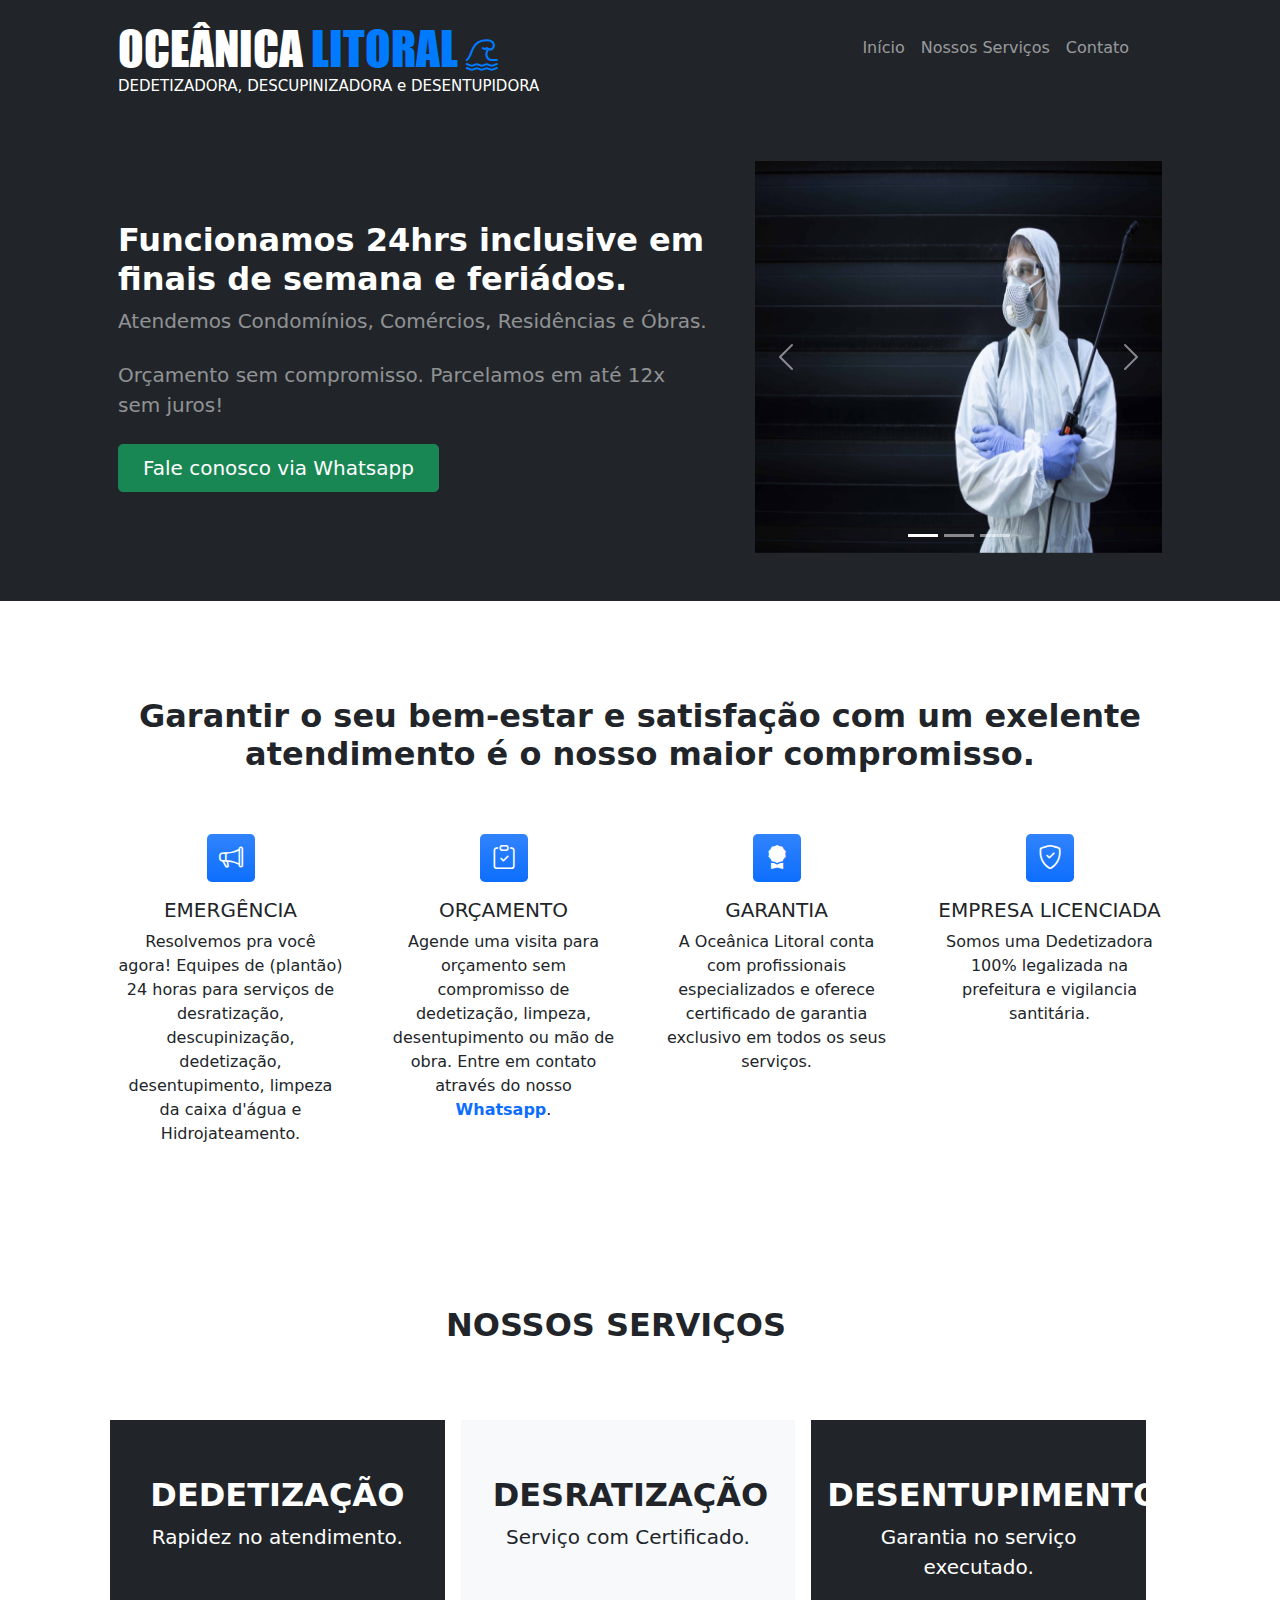
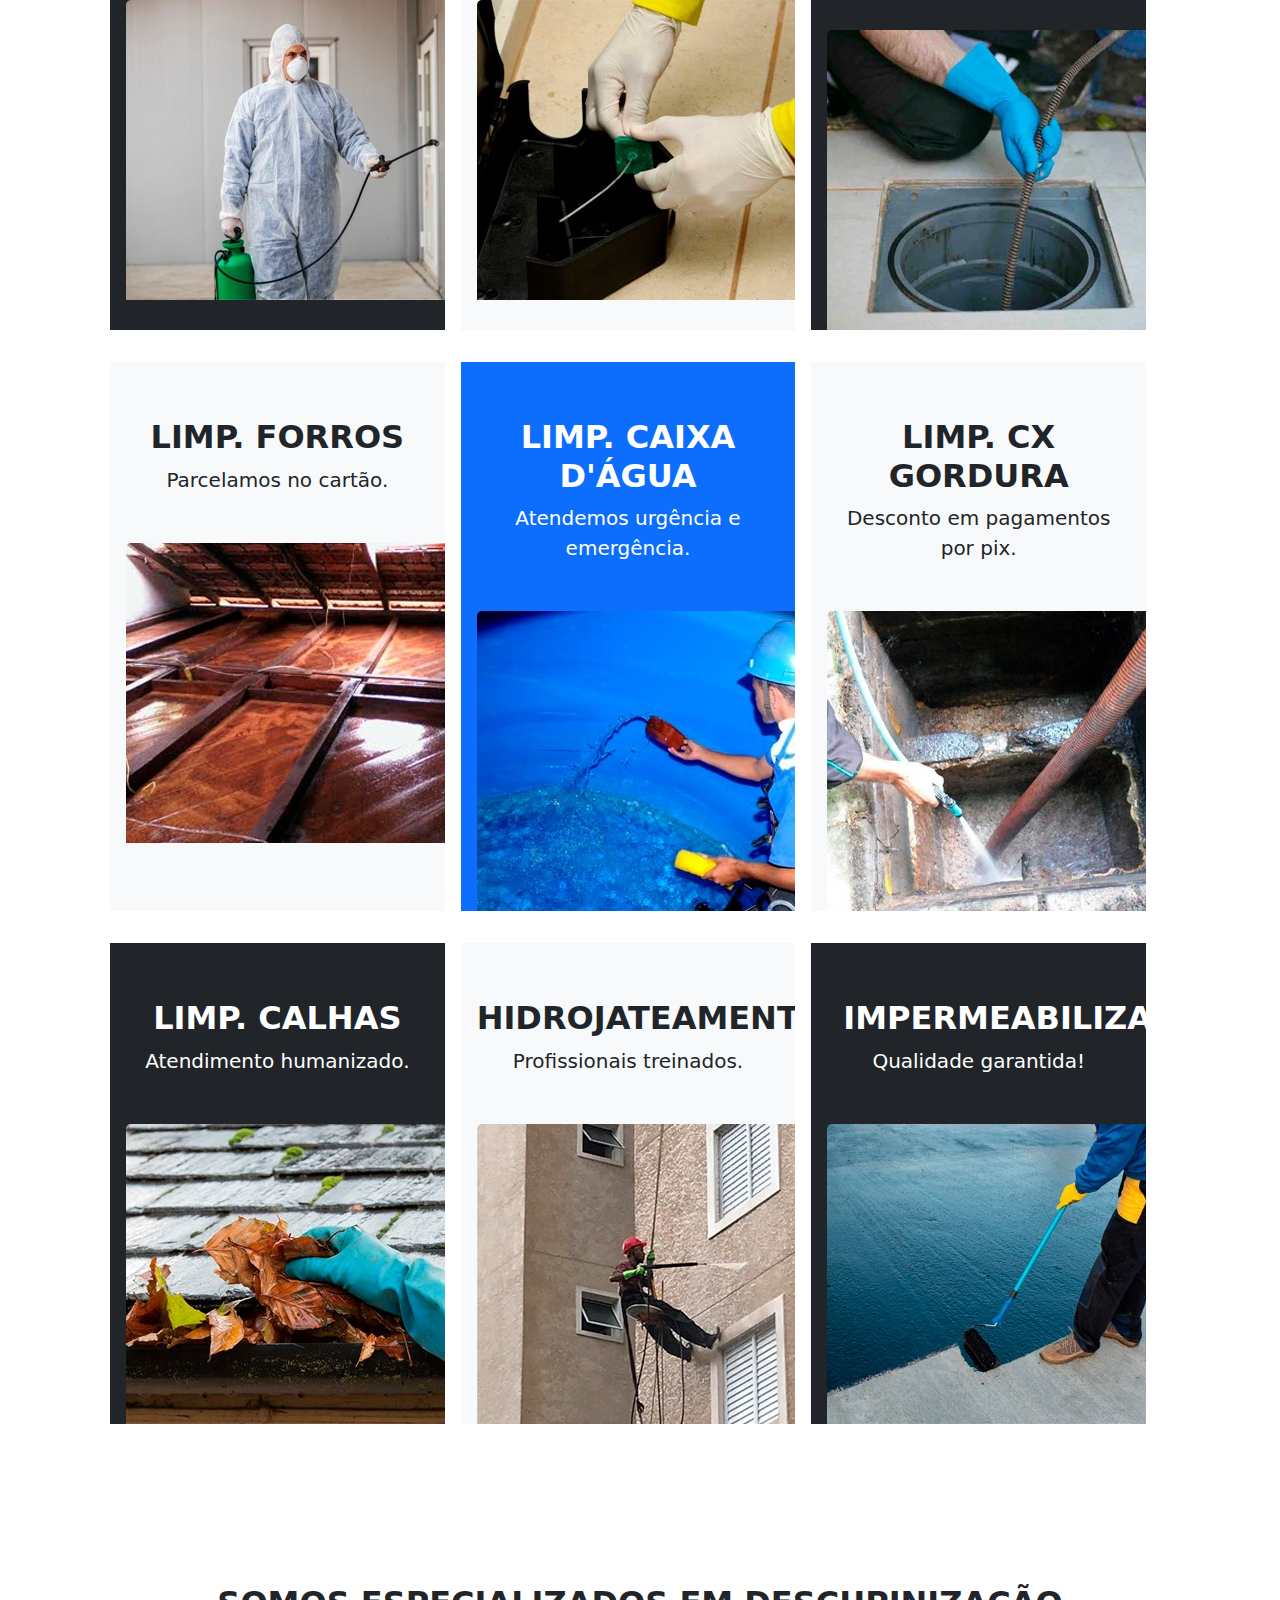
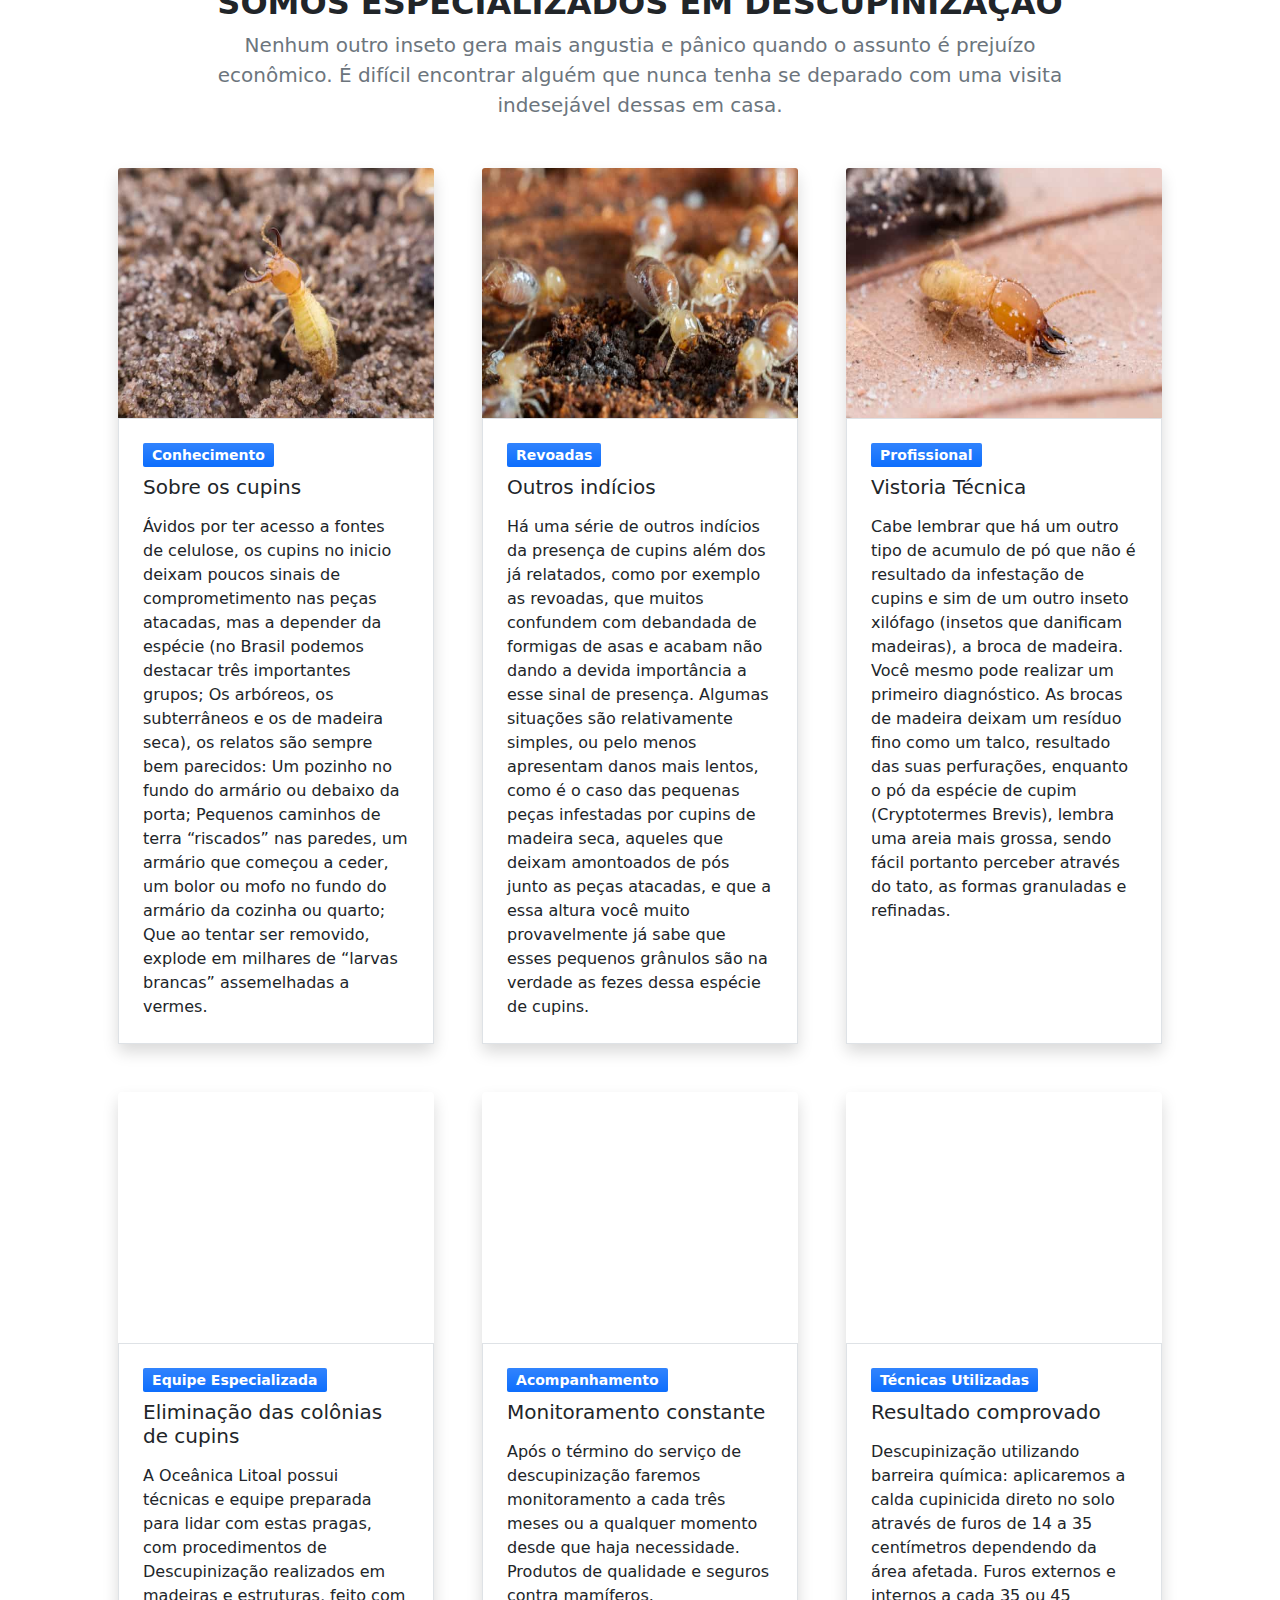
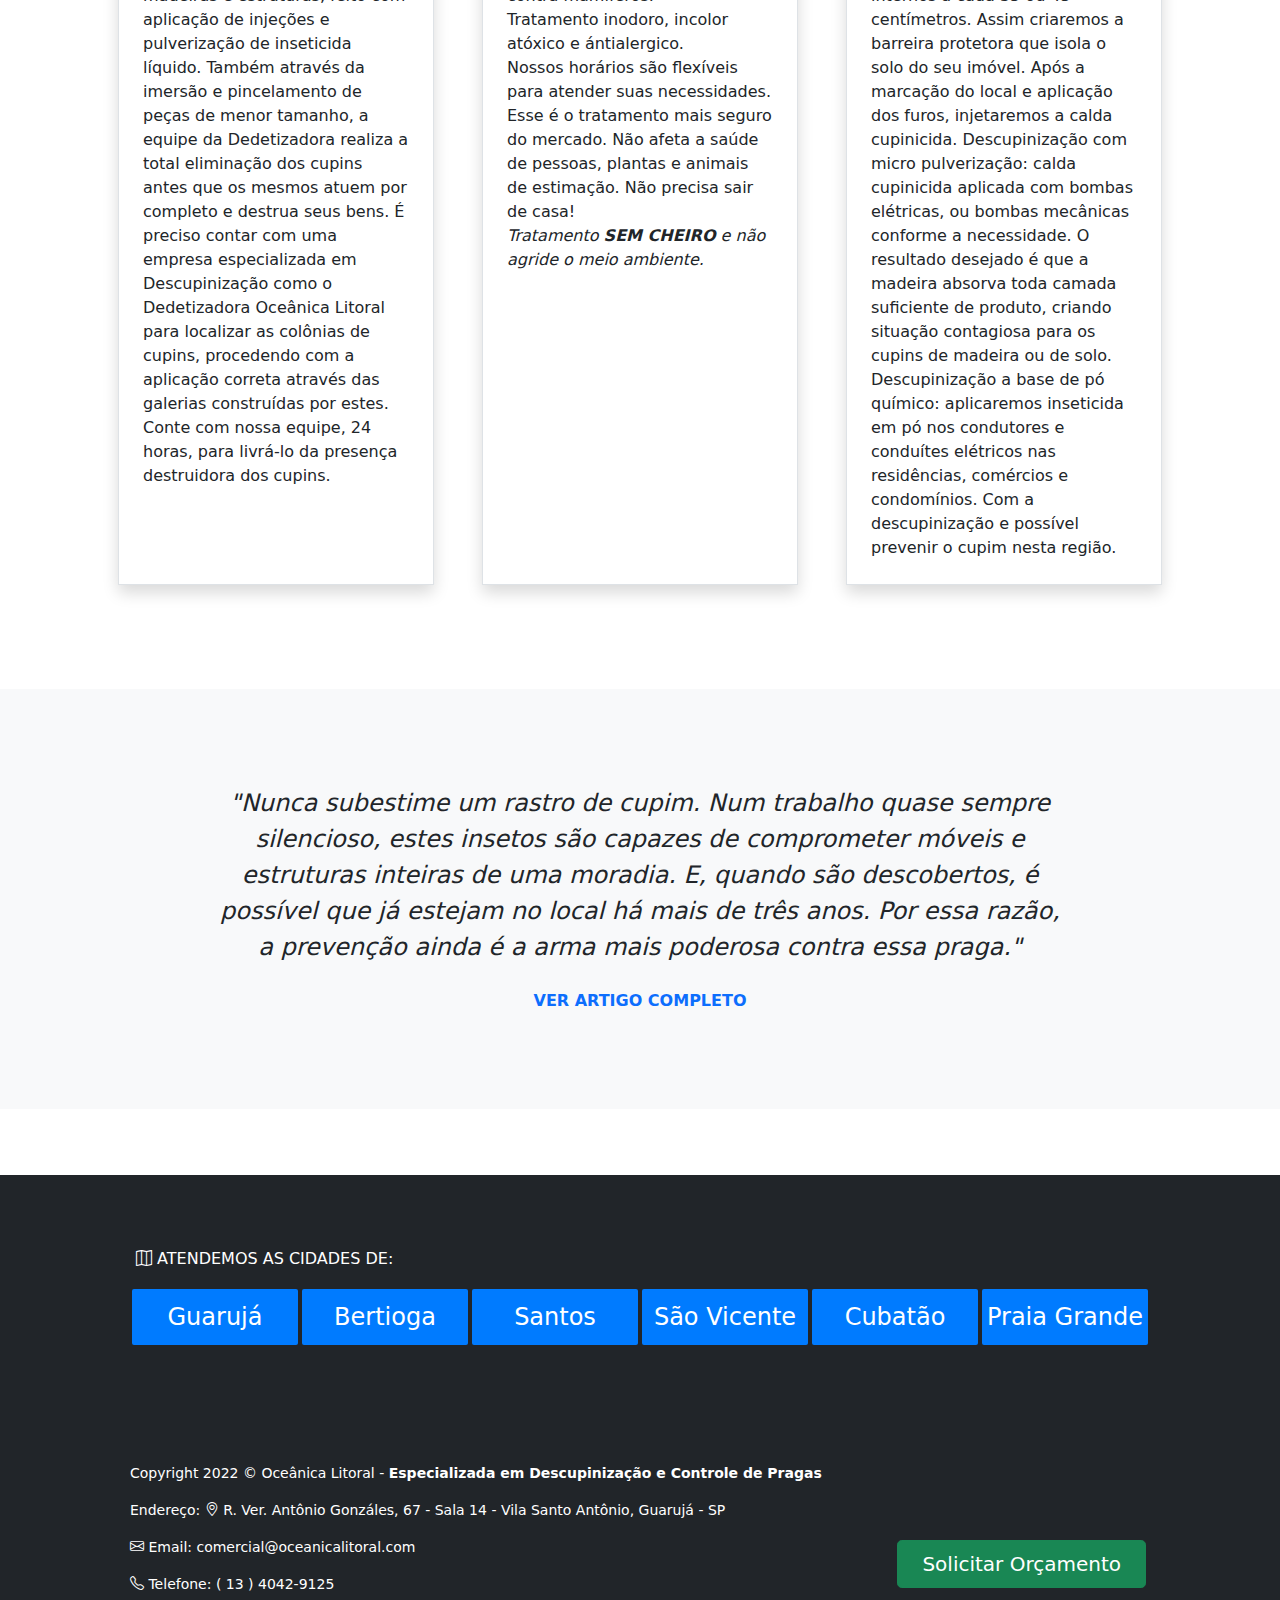
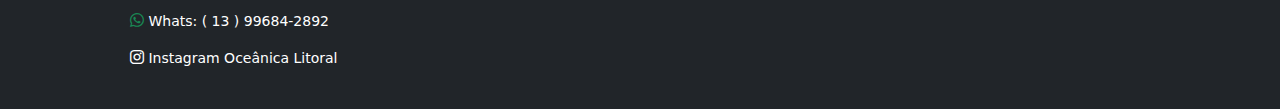
==== index.html @ 101faa63 "add e-mail comercial" ====
<!DOCTYPE html>
<html manifest="oceanicaLitoral.manifest" lang="pt-br">
    <head>
        
        <!-- Google Tag Manager -->
<!-- <script>(function(w,d,s,l,i){w[l]=w[l]||[];w[l].push({'gtm.start':
new Date().getTime(),event:'gtm.js'});var f=d.getElementsByTagName(s)[0],
j=d.createElement(s),dl=l!='dataLayer'?'&l='+l:'';j.async=true;j.src=
'https://www.googletagmanager.com/gtm.js?id='+i+dl;f.parentNode.insertBefore(j,f);
})(window,document,'script','dataLayer','GTM-WN8BR98');</script> -->
<!-- End Google Tag Manager -->
        
        
        <meta charset="UTF-8" />
        <meta http-equiv="X-UA-Compatible" content="IE=edge">
        <meta name="viewport" content="width=device-width, initial-scale=1, shrink-to-fit=no" />
        <meta name="description" content="Realizamos os serviços de dedetização, descupinização e desentupimento em Guarujá, Bertioga, Santos, São Vicente, Praia Grande e Cubatão" />
        <meta name="author" content="Oceânica Litoral" />
        <meta name="robots" content="index, follow" />
        <title>Oceânica Litoral - Dedetizadora, Descupinizadora e Desentupidora</title>

        <!-- Pré carrega a font -->
        <link rel="preload" href="css/fonts/impact.ttf" as="font" type="font/ttf" crossorigin>
        <!-- Favicon-->
        <link rel="icon" type="image/x-icon" href="assets/tsunami.png" class="favIcon" />

        <!-- Bootstrap Quick start -->
        <link rel="stylesheet" href="https://maxcdn.bootstrapcdn.com/bootstrap/4.0.0/css/bootstrap.min.css" integrity="sha384-Gn5384xqQ1aoWXA+058RXPxPg6fy4IWvTNh0E263XmFcJlSAwiGgFAW/dAiS6JXm" crossorigin="anonymous">
        <script src="https://code.jquery.com/jquery-3.2.1.slim.min.js" integrity="sha384-KJ3o2DKtIkvYIK3UENzmM7KCkRr/rE9/Qpg6aAZGJwFDMVNA/GpGFF93hXpG5KkN" crossorigin="anonymous"></script>
        <!-- <script src="https://cdnjs.cloudflare.com/ajax/libs/popper.js/1.12.9/umd/popper.min.js" integrity="sha384-ApNbgh9B+Y1QKtv3Rn7W3mgPxhU9K/ScQsAP7hUibX39j7fakFPskvXusvfa0b4Q" crossorigin="anonymous"></script> -->
        <script src="https://maxcdn.bootstrapcdn.com/bootstrap/4.0.0/js/bootstrap.min.js" integrity="sha384-JZR6Spejh4U02d8jOt6vLEHfe/JQGiRRSQQxSfFWpi1MquVdAyjUar5+76PVCmYl" crossorigin="anonymous"></script>

        <!-- Bootstrap icons-->
        <link href="https://cdn.jsdelivr.net/npm/bootstrap-icons@1.5.0/font/bootstrap-icons.css" rel="stylesheet" />
        <!-- Core theme CSS (includes Bootstrap)-->
        <link href="css/styles.css" rel="stylesheet" />
        <link href="css/oceanica.css" rel="stylesheet" />

        <!-- Scripts JS -->
        <script type="text/javascript" src="js/scripts.js"></script>

        <!-- Global site tag (gtag.js) - Google Analytics -->
        <script async src="https://www.googletagmanager.com/gtag/js?id=G-HMW1KYVM9Y"></script>
        <script>
        window.dataLayer = window.dataLayer || [];
        function gtag(){dataLayer.push(arguments);}
        gtag('js', new Date());

        gtag('config', 'G-HMW1KYVM9Y');
        </script>
        
        
        
        
        

    </head>
    <body class="d-flex flex-column h-100">
        
        <!-- Google Tag Manager (noscript) -->
<!-- <noscript><iframe src="https://www.googletagmanager.com/ns.html?id=GTM-WN8BR98"
height="0" width="0" style="display:none;visibility:hidden"></iframe></noscript> -->
<!-- End Google Tag Manager (noscript) -->

        <main class="flex-shrink-0">
            <!-- Navigation-->
            <nav class="navbar navbar-expand-lg navbar-dark bg-dark">
                <div class="container px-5">
                    <!-- <a class="navbar-brand" href="index.html"><img class="logo" src="assets/img/logoTeste7.png" alt=""></a> -->
                    <a class="navbar-brand logoText" href="https://oceanicalitoral.com/">OCEÂNICA <span class="textoLitoralAzul">LITORAL <i class="bi bi-tsunami iconOceanica"></i></span></a>
                    <!-- <p>DEDETIZADORA | DESENTUPIDORA | LIMPADORA</p> -->
                    <button class="navbar-toggler" type="button" data-bs-toggle="collapse" data-bs-target="#navbarSupportedContent" aria-controls="navbarSupportedContent" aria-expanded="false" aria-label="Toggle navigation"><span class="navbar-toggler-icon"></span></button>
                    <div class="collapse navbar-collapse ulLinks" id="navbarSupportedContent">
                        <ul class="navbar-nav ms-auto mb-2 mb-lg-0">
                            <li class="nav-item"><a class="nav-link" href="https://oceanicalitoral.com/">Início</a></li>
                            <!-- <li class="nav-item"><a class="nav-link" href="about.html">Sobre</a></li> -->
                            <li class="nav-item"><a class="nav-link" href="#nossosServicos" id="linkNossosServicos">Nossos Serviços</a></li>
                            <li class="nav-item"><a class="nav-link" href="#contato" id="linkContato">Contato</a></li>
                            <!-- <li class="nav-item dropdown"> -->
                                <!-- <a class="nav-link dropdown-toggle" id="navbarDropdownPortfolio" href="#" role="button" data-bs-toggle="dropdown" aria-expanded="false">Nossos Serviços</a> -->
                                <!-- <ul class="dropdown-menu dropdown-menu-end" aria-labelledby="navbarDropdownPortfolio">
                                    <li><a class="dropdown-item" href="portfolio-overview.html">Dedetização</a></li>
                                    <li><a class="dropdown-item" href="portfolio-overview.html">Descupinização</a></li>
                                    <li><a class="dropdown-item" href="portfolio-overview.html">Desentupimentos</a></li>
                                    <li><a class="dropdown-item" href="portfolio-overview.html">Limpeza de caixa d'água</a></li>
                                    <li><a class="dropdown-item" href="portfolio-overview.html">Hidrojateamento</a></li> --> -->
                                    <!-- <li><a class="dropdown-item" href="portfolio-item.html">Portfolio Item</a></li> -->
                                <!-- </ul>
                            </li>
                            <li class="nav-item"><a class="nav-link" href="faq.html">Dúvidas Frequentes</a></li>
                            <li class="nav-item"><a class="nav-link" href="contact.html">Contato</a></li> -->
                            <!-- <li class="nav-item"><a class="nav-link" href="pricing.html">Pricing</a></li> -->
                        </ul>
                    </div>
                </div>
            </nav>
            <nav class="navbar navbar-expand-lg navbar-dark bg-dark">
                <div class="container px-5 segundoMenu">
                    <!-- <a class="navbar-brand" href="index.html"><img class="logo" src="assets/img/logoTeste7.png" alt=""></a> -->
                    <a class="navbar-brand logoSubTitle" href="https://oceanicalitoral.com/">DEDETIZADORA, DESCUPINIZADORA e DESENTUPIDORA</span></a>
                    <!-- <p>DEDETIZADORA | DESENTUPIDORA | LIMPADORA</p> -->
                    <button class="navbar-toggler" type="button" data-bs-toggle="collapse" data-bs-target="#navbarSupportedContent" aria-controls="navbarSupportedContent" aria-expanded="false" aria-label="Toggle navigation"><span class="navbar-toggler-icon"></span></button>
                    <!--  -->
                </div>
            </nav>
            <!-- Header-->
            <header class="bg-dark py-5 aproximaTexto">
                <div class="container px-5">
                    <div class="row gx-5 align-items-center justify-content-center">
                        <div class="col-lg-8 col-xl-7 col-xxl-6">
                            <div class="my-5 text-center text-xl-start">
                                <h1 class="display-5 fw-bolder text-white mb-2">Funcionamos <span class="vinteQuatroHoras">24hrs</span> inclusive em finais de semana e feriádos.</h1>
                                <p class="lead fw-normal text-white-50 mb-4">Atendemos Condomínios, Comércios, Residências e Óbras.</p>
                                <p class="lead fw-normal text-white-50 mb-4">Orçamento sem compromisso. Parcelamos em até 12x sem juros!</p>
                                <div class="d-grid gap-3 d-sm-flex justify-content-sm-center justify-content-xl-start">
                                    <a class="btn btn-success btn-lg px-4 me-sm-3" href="https://api.whatsapp.com/send?phone=5513996842892&text=Ol%C3%A1%2C%20Gostaria%20de%20agendar%20uma%20visita!" target="_blank" rel="noreferrer">Fale conosco via Whatsapp</a>
                                    <!-- <a class="btn btn-outline-light btn-lg px-4" href="#!">Learn More</a> -->
                                </div>
                            </div>
                        </div>
                        <div class="col-xl-5 col-xxl-6 d-none d-xl-block text-center">

                            <div id="carouselExampleIndicators" class="carousel slide" data-ride="carousel">
                                <ol class="carousel-indicators">
                                  <li data-target="#carouselExampleIndicators" data-slide-to="0" class="active"></li>
                                  <li data-target="#carouselExampleIndicators" data-slide-to="1"></li>
                                  <li data-target="#carouselExampleIndicators" data-slide-to="2"></li>
                                </ol>
                                <div class="carousel-inner">
                                  <div class="carousel-item active">
                                    <img class="d-block w-100 imagensSlides" src="assets/img/slide1.jpg" alt="Funcionário realizando a dedetização no comércio">
                                  </div>
                                  <div class="carousel-item">
                                    <img class="d-block w-100 imagensSlides" src="assets/img/Slide2.jpg" loading="lazy" alt="Dedetizador fazendo o serviço de controle de pragas">
                                  </div>
                                  <div class="carousel-item">
                                    <img class="d-block w-100 imagensSlides" src="assets/img/Slide3.jpg" loading="lazy" alt="Aplicando o descupinizador">
                                  </div>
                                </div>
                                <a class="carousel-control-prev" href="#carouselExampleIndicators" role="button" data-slide="prev">
                                  <span class="carousel-control-prev-icon" aria-hidden="true"></span>
                                  <span class="sr-only">Previous</span>
                                </a>
                                <a class="carousel-control-next" href="#carouselExampleIndicators" role="button" data-slide="next">
                                  <span class="carousel-control-next-icon" aria-hidden="true"></span>
                                  <span class="sr-only">Next</span>
                                </a>
                              </div>

                        </div>
                    </div>
                </div>
            </header>
            <!-- Features section-->
            <section class="py-5" id="features">
                <div class="container px-5 my-5">
                    <div class="row gx-5">
                        <div class="col-lg-12 mb-5 mb-lg-0"><h2 class="fw-bolder mb-0 nossaExpertise">Garantir o seu bem-estar e satisfação com um exelente atendimento é o nosso maior compromisso.</h2></div>
                        <div class="col-lg-12">
                            <div class="row gx-5 row-cols-1 row-cols-md-2">
                                <div class="col-lg-3 mb-3 h-100 alinhaItensTopo">
                                    <div class="feature bg-primary bg-gradient text-white rounded-3 mb-3"><i class="bi bi-megaphone"></i></div>
                                    <h2 class="h5">EMERGÊNCIA</h2>
                                    <p class="mb-0 alinhaTextoItensTopo">Resolvemos pra você agora! Equipes de (plantão) 24 horas para serviços de desratização, descupinização, dedetização, desentupimento, limpeza da caixa d'água e Hidrojateamento.</p>
                                </div>
                                <div class="col-lg-3 mb-3 h-100 alinhaItensTopo">
                                    <div class="feature bg-primary bg-gradient text-white rounded-3 mb-3"><i class="bi bi-clipboard-check"></i></div>
                                    <h2 class="h5">ORÇAMENTO</h2>
                                    <p class="mb-0 alinhaTextoItensTopo">Agende uma visita para orçamento sem compromisso de dedetização, limpeza, desentupimento ou mão de obra. Entre em contato através do nosso <a href="https://api.whatsapp.com/send?phone=5513996842892&text=Ol%C3%A1%2C%20Gostaria%20de%20agendar%20uma%20visita!" target="_blank" rel="noreferrer" class="linkVerMais">Whatsapp</a>. </p>
                                </div>
                                <div class="col-lg-3 mb-3 mb-md-0 h-100 alinhaItensTopo">
                                    <div class="feature bg-primary bg-gradient text-white rounded-3 mb-3"><i class="bi bi-award-fill"></i></div>
                                    <h2 class="h5">GARANTIA</h2>
                                    <p class="mb-0 alinhaTextoItensTopo">A Oceânica Litoral conta com profissionais especializados e oferece certificado de garantia exclusivo em todos os seus serviços.</p>
                                </div>
                                <div class="col-lg-3 mb-3 h-100 alinhaItensTopo">
                                    <div class="feature bg-primary bg-gradient text-white rounded-3 mb-3"><i class="bi bi-shield-check"></i></div>
                                    <h2 class="h5">EMPRESA LICENCIADA</h2>
                                    <p class="mb-0 alinhaTextoItensTopo">Somos uma Dedetizadora 100% legalizada na prefeitura e vigilancia santitária.</p>
                                </div>
                            </div>
                        </div>
                    </div>
                </div>
            </section>




            <section class="py-5 tituloNossosServicos">
                <div class="container px-5 my-5">
                    <div class="row gx-5">
                        <div class="row gx-5">
                            <div class="col-lg-12 mb-5 mb-lg-0" id="nossosServicos"><h2 class="fw-bolder mb-0 nossaExpertise">NOSSOS SERVIÇOS</h2></div>
                        </div>
                    <div class="d-md-flex flex-md-equal w-100 my-md-3 pl-md-3">
                        <div class="bg-dark mr-md-3 pt-3 px-3 pt-md-4 text-center text-white overflow-hidden swing">
                        <div class="my-3 py-3">
                            <h2 class="display-5">DEDETIZAÇÃO</h2>
                            <p class="lead">Rapidez no atendimento.</p>
                        </div>
                        <div class="bg-light box-shadow mx-auto tamanhoImagemNossosServicos">
                            <img class="imagensServicos" src="assets/img/servicos/Nossos servicos/dedetizacao.jpeg" alt="Dedetização em residência">
                        </div>
                        </div>
                        <div class="bg-light mr-md-3 pt-3 px-3 pt-md-4 text-center overflow-hidden swing">
                        <div class="my-3 p-3">
                            <h2 class="display-5">DESRATIZAÇÃO</h2>
                            <p class="lead">Serviço com Certificado.</p>
                        </div>
                        <div class="bg-dark box-shadow mx-auto tamanhoImagemNossosServicos">
                            <img class="imagensServicos" src="assets/img/servicos/Nossos servicos/desratização.jpeg" alt="Desratização no restaurante">
                        </div>
                        </div>
                        <div class="bg-dark mr-md-3 pt-3 px-3 pt-md-4 text-center text-white overflow-hidden swing">
                            <div class="my-3 py-3">
                                <h2 class="display-5">DESENTUPIMENTO</h2>
                                <p class="lead">Garantia no serviço executado.</p>
                            </div>
                            <div class="bg-light box-shadow mx-auto tamanhoImagemNossosServicos">
                                <img class="imagensServicos" src="assets/img/servicos/Nossos servicos/desentupimento.jpeg" alt="Desentupimento no condomínio">
                            </div>
                            </div>
                    </div>
                
                    <div class="d-md-flex flex-md-equal w-100 my-md-3 pl-md-3">
                        <div class="bg-light mr-md-3 pt-3 px-3 pt-md-4 text-center overflow-hidden swing">
                        <div class="my-3 p-3">
                            <h2 class="display-5">LIMP. FORROS</h2>
                            <p class="lead">Parcelamos no cartão.</p>
                        </div>
                        <div class="bg-dark box-shadow mx-auto tamanhoImagemNossosServicos">
                            <img class="imagensServicos" src="assets/img/servicos/Nossos servicos/limpeza forro.jpeg" alt="Limpeza de forro da casa de praia">
                        </div>
                        </div>
                        <div class="bg-primary mr-md-3 pt-3 px-3 pt-md-4 text-center text-white overflow-hidden swing">
                        <div class="my-3 py-3">
                            <h2 class="display-5">LIMP. CAIXA D'ÁGUA</h2>
                            <p class="lead">Atendemos urgência e emergência.</p>
                        </div>
                        <div class="bg-light box-shadow mx-auto tamanhoImagemNossosServicos">
                            <img class="imagensServicos" src="assets/img/servicos/Nossos servicos/Limpeza caixa dagua.jpeg" alt="Limpeza de caixas d'água e reservatórios">
                        </div>
                        </div>
                        <div class="bg-light mr-md-3 pt-3 px-3 pt-md-4 text-center overflow-hidden swing">
                            <div class="my-3 p-3">
                                <h2 class="display-5">LIMP. CX GORDURA</h2>
                                <p class="lead">Desconto em pagamentos por pix.</p>
                            </div>
                            <div class="bg-dark box-shadow mx-auto tamanhoImagemNossosServicos">
                                <img class="imagensServicos" src="assets/img/servicos/Nossos servicos/limpeza caixa de gordura.jpeg" alt="Limpeza de caixa de gordura em comércios de alimentação">
                            </div>
                            </div>
                    </div>
                
                    <div class="d-md-flex flex-md-equal w-100 my-md-3 pl-md-3">
                        <div class="bg-dark mr-md-3 pt-3 px-3 pt-md-4 text-center overflow-hidden swing">
                        <div class="my-3 p-3">
                            <h2 class="display-5 textoBranco">LIMP. CALHAS</h2>
                            <p class="lead textoBranco">Atendimento humanizado.</p>
                        </div>
                        <div class="bg-light box-shadow mx-auto tamanhoImagemNossosServicos">
                            <img class="imagensServicos" src="assets/img/servicos/Nossos servicos/limpeza calha.jpeg" alt="Desobstrução e limpeza de calhas">
                        </div>
                        </div>
                        <div class="bg-light mr-md-3 pt-3 px-3 pt-md-4 text-center overflow-hidden swing">
                        <div class="my-3 py-3">
                            <h2 class="display-5">HIDROJATEAMENTO</h2>
                            <p class="lead">Profissionais treinados.</p>
                        </div>
                        <div class="bg-light box-shadow mx-auto tamanhoImagemNossosServicos">
                            <img class="imagensServicos" src="assets/img/servicos/Nossos servicos/hidrojateamento.jpeg" alt="Hidrojateamento de prédios e condomínios no litoral">
                        </div>
                        </div>
                        <div class="bg-dark mr-md-3 pt-3 px-3 pt-md-4 text-center overflow-hidden swing">
                            <div class="my-3 p-3">
                                <h2 class="display-5 textoBranco">IMPERMEABILIZAÇÃO</h2>
                                <p class="lead textoBranco">Qualidade garantida!</p>
                            </div>
                            <div class="bg-light box-shadow mx-auto tamanhoImagemNossosServicos">
                                <img class="imagensServicos" src="assets/img/servicos/Nossos servicos/impermeabilização.jpeg" alt="Impermeabilização de lajes e coberturas em casas, residências e condomínios">
                            </div>
                            </div>
                    </div>
            
                    </div>

                </div>
            </section>



            
            <!-- Blog preview section-->
            <section class="py-5 ajusteTituloDescupinizacao">
                <div class="container px-5 my-5">
                    <div class="row gx-5 justify-content-center">
                        <div class="col-lg-10 col-xl-10">
                            <div class="text-center">
                                <h2 class="fw-bolder">SOMOS ESPECIALIZADOS EM <strong> DESCUPINIZAÇÃO </strong></h2>
                                <p class="lead fw-normal text-muted mb-5"> Nenhum outro inseto gera mais angustia e pânico quando o assunto é prejuízo econômico. É difícil encontrar alguém que nunca tenha se deparado com uma visita indesejável dessas em casa.</p>
                            </div>
                        </div>
                    </div>
                    <div class="row gx-5">
                        <div class="col-lg-4 mb-5">
                            <div class="card h-100 shadow border-0">
                                <img class="card-img-top imagensCupins" src="assets/img/servicos/cupim-descupinizacao.jpg" loading="lazy" alt="Identificando o tipo de cupim" />
                                <div class="card-body p-4 border">
                                    <div class="badge bg-primary bg-gradient rounded-pill mb-2">Conhecimento</div>
                                    <a class="text-decoration-none link-dark stretched-link" href="#!"><h5 class="card-title mb-3">Sobre os cupins</h5></a>
                                    <p class="card-text mb-0">Ávidos por ter acesso a fontes de celulose, os cupins no inicio deixam poucos sinais de comprometimento nas peças atacadas, mas a depender da espécie (no Brasil podemos destacar três importantes grupos;

                                        Os arbóreos, os subterrâneos e os de madeira seca),  os relatos são sempre bem parecidos:
                                        Um pozinho no fundo do armário ou debaixo da porta;
                                        Pequenos caminhos de terra “riscados” nas paredes, um armário que começou a ceder, um bolor ou mofo no fundo do armário da cozinha ou quarto;
                                        Que ao tentar ser removido, explode em milhares de “larvas brancas” assemelhadas a vermes.</p>
                                </div>
                                <!-- <div class="card-footer p-4 pt-0 bg-transparent border-top-0">
                                    <div class="d-flex align-items-end justify-content-between">
                                        <div class="d-flex align-items-center">
                                            <img class="rounded-circle me-3" src="https://dummyimage.com/40x40/ced4da/6c757d" alt="..." />
                                            <div class="small">
                                                <div class="fw-bold">Kelly Rowan</div>
                                                <div class="text-muted">March 12, 2021 &middot; 6 min read</div>
                                            </div>
                                        </div>
                                    </div>
                                </div> -->
                            </div>
                        </div>
                        <div class="col-lg-4 mb-5">
                            <div class="card h-100 shadow border-0">
                                <img class="card-img-top imagensCupins" src="assets/img/servicos/preco-da-dedetizacao-de-cupins.jpg" loading="lazy" alt="Solução para revoadas de cupins" />
                                <div class="card-body p-4 border">
                                    <div class="badge bg-primary bg-gradient rounded-pill mb-2">Revoadas</div>
                                    <a class="text-decoration-none link-dark stretched-link" href="#!"><h5 class="card-title mb-3">Outros indícios</h5></a>
                                    <p class="card-text mb-0">Há uma série de outros indícios da presença de cupins além dos já relatados, como por exemplo as revoadas, que muitos confundem com debandada de formigas de asas e acabam não dando a devida importância a esse sinal de presença.
                                        Algumas situações são relativamente simples, ou pelo menos apresentam danos mais lentos, como é o caso das pequenas peças infestadas por cupins de madeira seca, aqueles que deixam amontoados de pós junto as peças atacadas, e que a essa altura você muito provavelmente já sabe que esses pequenos grânulos são na verdade as fezes dessa espécie de cupins.</p>
                                </div>
                                <!-- <div class="card-footer p-4 pt-0 bg-transparent border-top-0">
                                    <div class="d-flex align-items-end justify-content-between">
                                        <div class="d-flex align-items-center">
                                            <img class="rounded-circle me-3" src="https://dummyimage.com/40x40/ced4da/6c757d" alt="..." />
                                            <div class="small">
                                                <div class="fw-bold">Josiah Barclay</div>
                                                <div class="text-muted">March 23, 2021 &middot; 4 min read</div>
                                            </div>
                                        </div>
                                    </div>
                                </div> -->
                            </div>
                        </div>
                        <div class="col-lg-4 mb-5">
                            <div class="card h-100 shadow border-0">
                                <img class="card-img-top imagensCupins" src="assets/img/servicos/preco-de-dedetizacao-de-cupins-9942.jpg" loading="lazy" alt="Vistoria técnica para cupins de solo" />
                                <div class="card-body p-4 border">
                                    <div class="badge bg-primary bg-gradient rounded-pill mb-2">Profissional</div>
                                    <a class="text-decoration-none link-dark stretched-link" href="#!"><h5 class="card-title mb-3">Vistoria Técnica</h5></a>
                                    <p class="card-text mb-0">Cabe lembrar que há um outro tipo de acumulo de pó que não é resultado da infestação de cupins e sim de um outro inseto xilófago (insetos que danificam madeiras), a broca de madeira. Você mesmo pode realizar um primeiro diagnóstico.

                                        As brocas de madeira deixam um resíduo fino como um talco, resultado das suas perfurações, enquanto o pó da espécie de cupim (Cryptotermes Brevis), lembra uma areia mais grossa, sendo fácil portanto perceber através do tato, as formas granuladas e refinadas.</p>
                                </div>
                                <!-- <div class="card-footer p-4 pt-0 bg-transparent border-top-0">
                                    <div class="d-flex align-items-end justify-content-between">
                                        <div class="d-flex align-items-center">
                                            <img class="rounded-circle me-3" src="https://dummyimage.com/40x40/ced4da/6c757d" alt="..." />
                                            <div class="small">
                                                <div class="fw-bold">Evelyn Martinez</div>
                                                <div class="text-muted">April 2, 2021 &middot; 10 min read</div>
                                            </div>
                                        </div>
                                    </div>
                                </div> -->
                            </div>
                        </div>
                    </div>

                    <div class="row gx-5">
                        <div class="col-lg-4 mb-5">
                            <div class="card h-100 shadow border-0">
                                <img class="card-img-top imagensCupins" src="assets/img/servicos/dedetizacao-de-cupins-matar-9942.jpg" loading="lazy" alt="Eliminando colônias de cupins" />
                                <div class="card-body p-4 border">
                                    <div class="badge bg-primary bg-gradient rounded-pill mb-2">Equipe Especializada</div>
                                    <a class="text-decoration-none link-dark stretched-link" href="#!"><h5 class="card-title mb-3">Eliminação das colônias de cupins</h5></a>
                                    <p class="card-text mb-0">A Oceânica Litoal possui técnicas e equipe preparada para lidar com estas pragas, com procedimentos de Descupinização realizados em madeiras e estruturas, feito com aplicação de injeções e pulverização de inseticida líquido. Também através da imersão e pincelamento de peças de menor tamanho, a equipe da Dedetizadora realiza a total eliminação dos cupins antes que os mesmos atuem por completo e destrua seus bens.

                                        É preciso contar com uma empresa especializada em Descupinização como o Dedetizadora Oceânica Litoral para localizar as colônias de cupins, procedendo com a aplicação correta através das galerias construídas por estes. Conte com nossa equipe, 24 horas, para livrá-lo da presença destruidora dos cupins.</p>
                                </div>
                                <!-- <div class="card-footer p-4 pt-0 bg-transparent border-top-0">
                                    <div class="d-flex align-items-end justify-content-between">
                                        <div class="d-flex align-items-center">
                                            <img class="rounded-circle me-3" src="https://dummyimage.com/40x40/ced4da/6c757d" alt="..." />
                                            <div class="small">
                                                <div class="fw-bold">Kelly Rowan</div>
                                                <div class="text-muted">March 12, 2021 &middot; 6 min read</div>
                                            </div>
                                        </div>
                                    </div>
                                </div> -->
                            </div>
                        </div>
                        <div class="col-lg-4 mb-5">
                            <div class="card h-100 shadow border-0">
                                <img class="card-img-top imagensCupins" src="assets/img/servicos/dedetizacao-de-cupim-tipos-9942.jpg" loading="lazy" alt="Monitoramento de infestação e cupins do tipo broca" />
                                <div class="card-body p-4 border">
                                    <div class="badge bg-primary bg-gradient rounded-pill mb-2">Acompanhamento</div>
                                    <a class="text-decoration-none link-dark stretched-link" href="#!"><h5 class="card-title mb-3">Monitoramento constante</h5></a>
                                    <p class="card-text mb-0">

                                        Após o término do serviço de descupinização faremos monitoramento a cada três meses ou a qualquer momento desde que haja necessidade.</p>
                                        <p class="card-text mb-0">

                                            Produtos de qualidade e seguros contra mamíferos.</p>
                                            <p class="card-text mb-0">

                                               Tratamento inodoro, incolor atóxico e ántialergico.</p>
                                               <p class="card-text mb-0">

                                                Nossos horários são flexíveis para atender suas necessidades.</p>
                                                <p class="card-text mb-0">

                                                    Esse é o tratamento mais seguro do mercado.
                                                        Não afeta a saúde de pessoas, plantas e animais de estimação. Não precisa sair de casa!</p>
                                                        <p class="card-text mb-0">

                                                            <i>Tratamento <strong>SEM CHEIRO</strong> e não agride o meio ambiente.</i></p>
                                </div>
                                <!-- <div class="card-footer p-4 pt-0 bg-transparent border-top-0">
                                    <div class="d-flex align-items-end justify-content-between">
                                        <div class="d-flex align-items-center">
                                            <img class="rounded-circle me-3" src="https://dummyimage.com/40x40/ced4da/6c757d" alt="..." />
                                            <div class="small">
                                                <div class="fw-bold">Josiah Barclay</div>
                                                <div class="text-muted">March 23, 2021 &middot; 4 min read</div>
                                            </div>
                                        </div>
                                    </div>
                                </div> -->
                            </div>
                        </div>
                        <div class="col-lg-4 mb-5">
                            <div class="card h-100 shadow border-0">
                                <img class="card-img-top imagensCupins" src="assets/img/servicos/dedetizacao-de-cupim-madeira-9942.jpg" loading="lazy" alt="Resultado comprovado na eliminação de cupins" />
                                <div class="card-body p-4 border">
                                    <div class="badge bg-primary bg-gradient rounded-pill mb-2">Técnicas Utilizadas</div>
                                    <a class="text-decoration-none link-dark stretched-link" href="#!"><h5 class="card-title mb-3">Resultado comprovado</h5></a>
                                    <p class="card-text mb-0">Descupinização utilizando barreira química: aplicaremos a calda cupinicida direto no solo através de furos de 14 a 35 centímetros dependendo da área afetada. Furos externos e internos a cada 35 ou 45 centímetros. Assim criaremos a barreira protetora que isola o solo do seu imóvel. Após a marcação do local e aplicação dos furos, injetaremos a calda cupinicida.

                                        Descupinização com micro pulverização: calda cupinicida aplicada com bombas elétricas, ou bombas mecânicas conforme a necessidade. O resultado desejado é que a madeira absorva toda camada suficiente de produto, criando situação contagiosa para os cupins de madeira ou de solo.
                                       
                                        Descupinização a base de pó químico: aplicaremos inseticida em pó nos condutores e conduítes elétricos nas residências, comércios e condomínios. Com a descupinização e possível prevenir o cupim nesta região.</p>
                                </div>
                                <!-- <div class="card-footer p-4 pt-0 bg-transparent border-top-0">
                                    <div class="d-flex align-items-end justify-content-between">
                                        <div class="d-flex align-items-center">
                                            <img class="rounded-circle me-3" src="https://dummyimage.com/40x40/ced4da/6c757d" alt="..." />
                                            <div class="small">
                                                <div class="fw-bold">Josiah Barclay</div>
                                                <div class="text-muted">March 23, 2021 &middot; 4 min read</div>
                                            </div>
                                        </div>
                                    </div>
                                </div> -->
                            </div>
                        </div>
                    </div>
                    <!-- Call to action-->
                    <!-- <aside class="bg-primary bg-gradient rounded-3 p-4 p-sm-5 mt-5">
                        <div class="d-flex align-items-center justify-content-between flex-column flex-xl-row text-center text-xl-start">
                            <div class="mb-4 mb-xl-0">
                                <div class="fs-3 fw-bold text-white">New products, delivered to you.</div>
                                <div class="text-white-50">Sign up for our newsletter for the latest updates.</div>
                            </div>
                            <div class="ms-xl-4">
                                <div class="input-group mb-2">
                                    <input class="form-control" type="text" placeholder="Email address..." aria-label="Email address..." aria-describedby="button-newsletter" />
                                    <button class="btn btn-outline-light" id="button-newsletter" type="button">Sign up</button>
                                </div>
                                <div class="small text-white-50">We care about privacy, and will never share your data.</div>
                            </div>
                        </div>
                    </aside> -->
                </div>
            </section>


            <!-- Testimonial section-->
            
            <div class="py-5 bg-light ajusteArtigo">
                <div class="container px-5 my-5">
                    <div class="row gx-5 justify-content-center">
                        <div class="col-lg-10 col-xl-10">
                            <div class="text-center">
                                <div class="fs-4 mb-4 fst-italic">"Nunca subestime um rastro de cupim. Num trabalho quase sempre silencioso, estes insetos são capazes de comprometer móveis e estruturas inteiras de uma moradia. E, quando são descobertos, é possível que já estejam no local há mais de três anos. Por essa razão, a prevenção ainda é a arma mais poderosa contra essa praga."</div>
                                <div class="d-flex align-items-center justify-content-center">

                                    <a href="https://medium.com/@andreluiz.torrens/5-sinais-de-infesta%C3%A7%C3%A3o-de-cupim-em-sua-resid%C3%AAncia-ad7c6d263a2e" target="_blank" rel="noreferrer" class="linkVerMais">VER ARTIGO COMPLETO</a>
                                    <!-- <img class="rounded-circle me-3" src="https://dummyimage.com/40x40/ced4da/6c757d" alt="..." />
                                    <div class="fw-bold">
                                        Tom Ato
                                        <span class="fw-bold text-primary mx-1">/</span>
                                        CEO, Pomodoro
                                    </div> -->
                                </div>
                            </div>
                        </div>
                    </div>
                </div>
            </div>

            <div class="bg-dark py-4 justify-content-center containerCidades">
                <!-- <p class="localizacaoAtendimento">Atendemos</p> -->
                <div class="container px-5 my-5">
                    <!-- <div class="row gx-3 justify-content-center"> -->
                        <!-- <div class="col-lg-10 col-xl-10"> -->
                            <p class="localizacaoAtendimento"><i class="bi bi-map"></i> Atendemos as cidades de:</p>
                            <div class="text-center">
                                <!-- <span class="cidadesAtendidas">Guarujá, Bertioga, Santos, Cubatão, São Vicente, Praia Grande e São Sebastião</span> -->
                                <section class="container flex">
                                    <div class="item flex-item-1">Guarujá</div>
                                    <div class="item flex-item-1">Bertioga</div>
                                    <div class="item flex-item-1">Santos</div>
                                    <div class="item flex-item-1">São Vicente</div>
                                    <div class="item flex-item-1">Cubatão</div>
                                    <div class="item flex-item-1">Praia Grande</div>
                                </section>
                            </div>
                        <!-- </div> -->
                    <!-- </div> -->
                </div>
            </div>

        </main>




        <!-- Footer-->
        <footer class="bg-dark py-4 mt-auto">
            <div class="container px-5" id="contato">
                <div class="row align-items-center justify-content-between flex-column flex-sm-row">
                    <div class="col-auto ajusteTextoFooter">
                        <div class="small m-0 text-white textoFooter">
                            <p class="textoFooterOceanica">Copyright 2022 &copy; Oceânica Litoral - <strong>Especializada em Descupinização e Controle de Pragas</strong></p>
                            <a class="enderecoOceanica" href="https://goo.gl/maps/EThkdAaop1xKQMmo8" title="Rota do google maps para chegar até a Oceânica Litoral" target="_blank" rel="noreferrer">
                                <p>Endereço: <i class="bi bi-geo-alt"></i> R. Ver. Antônio Gonzáles, 67 - Sala 14 - Vila Santo Antônio, Guarujá - SP</p>
                            </a>
                            <a class="telefoneOceanica" title="Enviar e-mail ao comercial" href="mailto:comercial@oceanicalitoral.com" target="_blank" rel="noreferrer">
                                <p><i class="bi bi-envelope"></i> Email: comercial@oceanicalitoral.com</p>
                            </a>
                            <a class="telefoneOceanica" title="Ligar agora!" href="tel:+551340429125" target="_blank" rel="noreferrer">
                                <p><i class="bi bi-telephone"></i> Telefone: ( 13 ) 4042-9125</p>
                            </a>
                            <a class="telefoneOceanica" title="Chamar no whatsapp!" href="https://api.whatsapp.com/send?phone=5513996842892&text=Ol%C3%A1%2C%20Gostaria%20de%20agendar%20uma%20visita!" target="_blank" rel="noreferrer">
                                <p><i class="bi bi-whatsapp corWhatsOceanica"></i> Whats: ( 13 ) 99684-2892</p>
                            </a>
                            <a class="instaOceanica" title="Instagram oceânica Litoral" href="https://www.instagram.com/oceanicalitoral/" target="_blank" rel="noreferrer">
                                <p><i class="bi bi-instagram"></i> Instagram Oceânica Litoral</p>
                            </a>
                        </div>
                    </div>
                    <div class="col-auto">
                        <!-- <a class="link-light small" href="#!">Privacy</a>
                        <span class="text-white mx-1">&middot;</span>
                        <a class="link-light small" href="#!">Terms</a>
                        <span class="text-white mx-1">&middot;</span> -->
                        <!-- <a class="link-light small" href="#!">Chamar no Whatsapp</a> -->
                        <a class="btn btn-success btn-lg px-4 me-sm-3" href="https://api.whatsapp.com/send?phone=5513996842892&text=Ol%C3%A1%2C%20Gostaria%20de%20agendar%20uma%20visita!" target="_blank" rel="noreferrer">Solicitar Orçamento</a><!-- <a href="https://www.instagram.com/oceanicalitoral/" target="_blank" rel="noreferrer"><i class="bi bi-instagram"></i></a> -->
                    </div>
                </div>
            </div>
        </footer>
        <!-- Bootstrap core JS-->
        <script src="https://cdn.jsdelivr.net/npm/bootstrap@5.1.0/dist/js/bootstrap.bundle.min.js"></script>
        <!-- Core theme JS-->
        <script src="js/scripts.js"></script>
    </body>
</html>
---- css/oceanica.css ----
@font-face {
  font-family: Impact;
  src: url('../css/fonts/impact.ttf');
  font-display: swap;
}
.logo{
  width: 400px;
}
.logoText{
  font-family: Impact, Haettenschweiler, 'Arial Narrow Bold', sans-serif;
  font-size: 2.950em;
}
.logoSubTitle{
  font-size: 15px;
  margin-top: -38px;
}
.nossaExpertise{
  text-align: center;
  padding-bottom: 60px;
}
.linkVerMais{
  text-decoration: none;
  font-weight: 600;
}
.alinhaItensTopo{
  text-align: -webkit-center;
}
.alinhaTextoItensTopo{
  text-align: center;
}
.iconOceanica{
  font-size: 0.675em;
}
.favIcon{
  color: #007bff;
}
.tituloNossosServicos{
  padding-top: 0px !important;
}
.imagensServicos{
  width: 22.25rem;
  height: 18.75rem;
  overflow: hidden;
  border-radius: 5px 5px 0px 0px;
}
.rounded-pill {
  border-radius: 2px !important;
  font-size: 14px;
}

.linkWhatsNossoServicos{
  text-decoration: none;
}

.linkWhatsNossoServicos:hover{
  text-decoration: none;
}

.ajusteTituloDescupinizacao{
  padding-top: 0px !important;
}

.vinteQuatroHoras{
  -webkit-animation: color-change 2s infinite;
  -moz-animation: color-change 2s infinite;
  -o-animation: color-change 2s infinite;
  -ms-animation: color-change 2s infinite;
  animation: color-change 2s infinite;
}

@-webkit-keyframes color-change {
  0% { color: red; }
  50% { color: #198754; }
  100% { color: red; }
}
@-moz-keyframes color-change {
  0% { color: red; }
  50% { color: #198754; }
  100% { color: red; }
}
@-ms-keyframes color-change {
  0% { color: red; }
  50% { color: #198754; }
  100% { color: red; }
}
@-o-keyframes color-change {
  0% { color: red; }
  50% { color: #198754; }
  100% { color: red; }
}
@keyframes color-change {
  0% { color: red; }
  50% { color: #198754; }
  100% { color: red; }
}

@media only screen and (max-width: 991px) {
  .segundoMenu {
    display: none !important;
  }
  .logoText{
    font-size: 1.750em;
  }
  .iconOceanica{
    font-size: 0.675em;
  }
  .aproximaTexto{
  margin-top: -80px;
  }
  .flex{
    flex-wrap: wrap;
  }
}

@media only screen and (max-width:425px) {
  .navbar-toggler{
    font-size: 0.925rem;
  }
  .logoText{
    font-size: 1.550em;
  }
  /* Texto: Nossos Serviços centralizado para smartphone */
  .g-5, .gx-5 {
    --bs-gutter-x: 0rem !important;
  }
  .bg-dark {
    margin-bottom: 10px;
  }
  .bg-light {
    margin-bottom: 10px;
  }
  .px-5 {
    padding-right: 0px !important;
    padding-left: 0px !important;
  }
  .text-center {
    padding-right: 3rem !important;
    padding-left: 3rem !important;
  }
  .alinhaTextoItensTopo {
    padding-right: 3rem !important;
    padding-left: 3rem !important;
  }
  .textoFooter{
    padding-left: 3rem;
    padding-right: 3rem;
    margin-bottom: 20px !important;
  }
  .flex{
    flex-wrap: wrap;
  }
  .textoFooter{
    text-align: center;
  }
  .btn-lg{
    width: 97% !important;
    font-size: 1.05rem !important;
  }
}

/* Ajusta os box do container nossos serviços */
@media (min-width: 768px){
  .pt-md-4 {
    width: 424px;  
  } 
}

@media (min-width: 1200px){
  .display-5 {
      font-size: 2rem;
      font-weight: 700;
  }
}


/* Efeito transição: Treme ao passar o mouse por cima */

@-webkit-keyframes swing
{
    15%
    {
        -webkit-transform: translateX(5px);
        transform: translateX(5px);
    }
    30%
    {
        -webkit-transform: translateX(-5px);
       transform: translateX(-5px);
    } 
    50%
    {
        -webkit-transform: translateX(3px);
        transform: translateX(3px);
    }
    65%
    {
        -webkit-transform: translateX(-3px);
        transform: translateX(-3px);
    }
    80%
    {
        -webkit-transform: translateX(2px);
        transform: translateX(2px);
    }
    100%
    {
        -webkit-transform: translateX(0);
        transform: translateX(0);
    }
}
@keyframes swing
{
    15%
    {
        -webkit-transform: translateX(5px);
        transform: translateX(5px);
    }
    30%
    {
        -webkit-transform: translateX(-5px);
        transform: translateX(-5px);
    }
    50%
    {
        -webkit-transform: translateX(3px);
        transform: translateX(3px);
    }
    65%
    {
        -webkit-transform: translateX(-3px);
        transform: translateX(-3px);
    }
    80%
    {
        -webkit-transform: translateX(2px);
        transform: translateX(2px);
    }
    100%
    {
        -webkit-transform: translateX(0);
        transform: translateX(0);
    }
}

.swing:hover
{
        -webkit-animation: swing 1s ease;
        animation: swing 1s ease;
        -webkit-animation-iteration-count: 1;
        animation-iteration-count: 1;
}

/* Borda animada - Descupinização */


/* .border { display:block; position:relative; width:100%; height:100% }

.border::before, .border::after { content:""; display:block; box-sizing:border-box;
                      position:absolute;z-index:5; pointer-events: none; 
                      width:0; height:0; opacity:0; border:2px solid #007bff }

.border::before { border-left:none; border-bottom:none; left:0; top:0;
            transition:width .4s linear 1.5s, height .4s linear 1s, opacity .1s 2s }
.border::after  { border-top:none; border-right:none; right:0; bottom:0;
            transition:width .4s linear .5s, height .4s linear, opacity .1s 1s }

.border:hover::before, .border:hover::after  { width:100%; height:100%; opacity:1 }

.border:hover::before { transition:width .4s linear, height .4s linear .5s, opacity .1s }
.border:hover::after  { transition:width .4s linear 1s, height .4s linear 1.5s, opacity .1s 1s } */


/* Css retirado do inline */

.textoLitoralAzul{
  color: #007bff;
}
.tamanhoImagemNossosServicos{
  width: 22.25rem; 
  height: 18.75rem; 
  border-radius: 21px 21px 0 0;
}
.textoBranco{
  color: #FFF;
}

/* Adicionando tamanho as imagens */

.imagensSlides{
  width: 36.75rem;
  height: 24.5rem;
}

.imagensCupins{
  /* width: 23.5rem; */
  /* height: 15.653rem; */
  width: 100%;
  height: 15.653rem;
}

.textoFooterOceanica{
  margin-top: 20px;
}

.instaOceanica{
  text-decoration: none !important;
  color: white;
}

.instaOceanica:hover{
  color: #007bff;
}

.enderecoOceanica{
  text-decoration: none !important;
  color: white;
}

.enderecoOceanica:hover{
  color: #007bff;
}

.telefoneOceanica{
  text-decoration: none !important;
  color: white;
}

.telefoneOceanica:hover{
  color: #007bff;
}

.localizacaoAtendimento{
  color: white;
  text-transform: uppercase;
  margin-left: 1.125rem;
}

.cidadesAtendidas{
  color: white;
}

/* Flex */
.flex {
	display: flex;
}

.flex-wrap {
	flex-wrap: wrap;
}

.flex-item-1 {
	flex: 1;
}

/* Flex Item */
.item {
	margin: 2px;
  background: #007bff;
  color: white;
  text-align: center;
  font-size: 1.5em;
  border-radius: 2px;
  padding-top: 10px;
  padding-bottom: 10px;
}

.containerCidades{
  margin-top: -1.5rem;
}

.ajusteTextoFooter{
  margin-left: 0.75rem;
}

.corWhatsOceanica{
  color: #198754;
}

.ajusteArtigo{
  margin-bottom: 5.625rem;
  margin-top: -2.5rem;
}
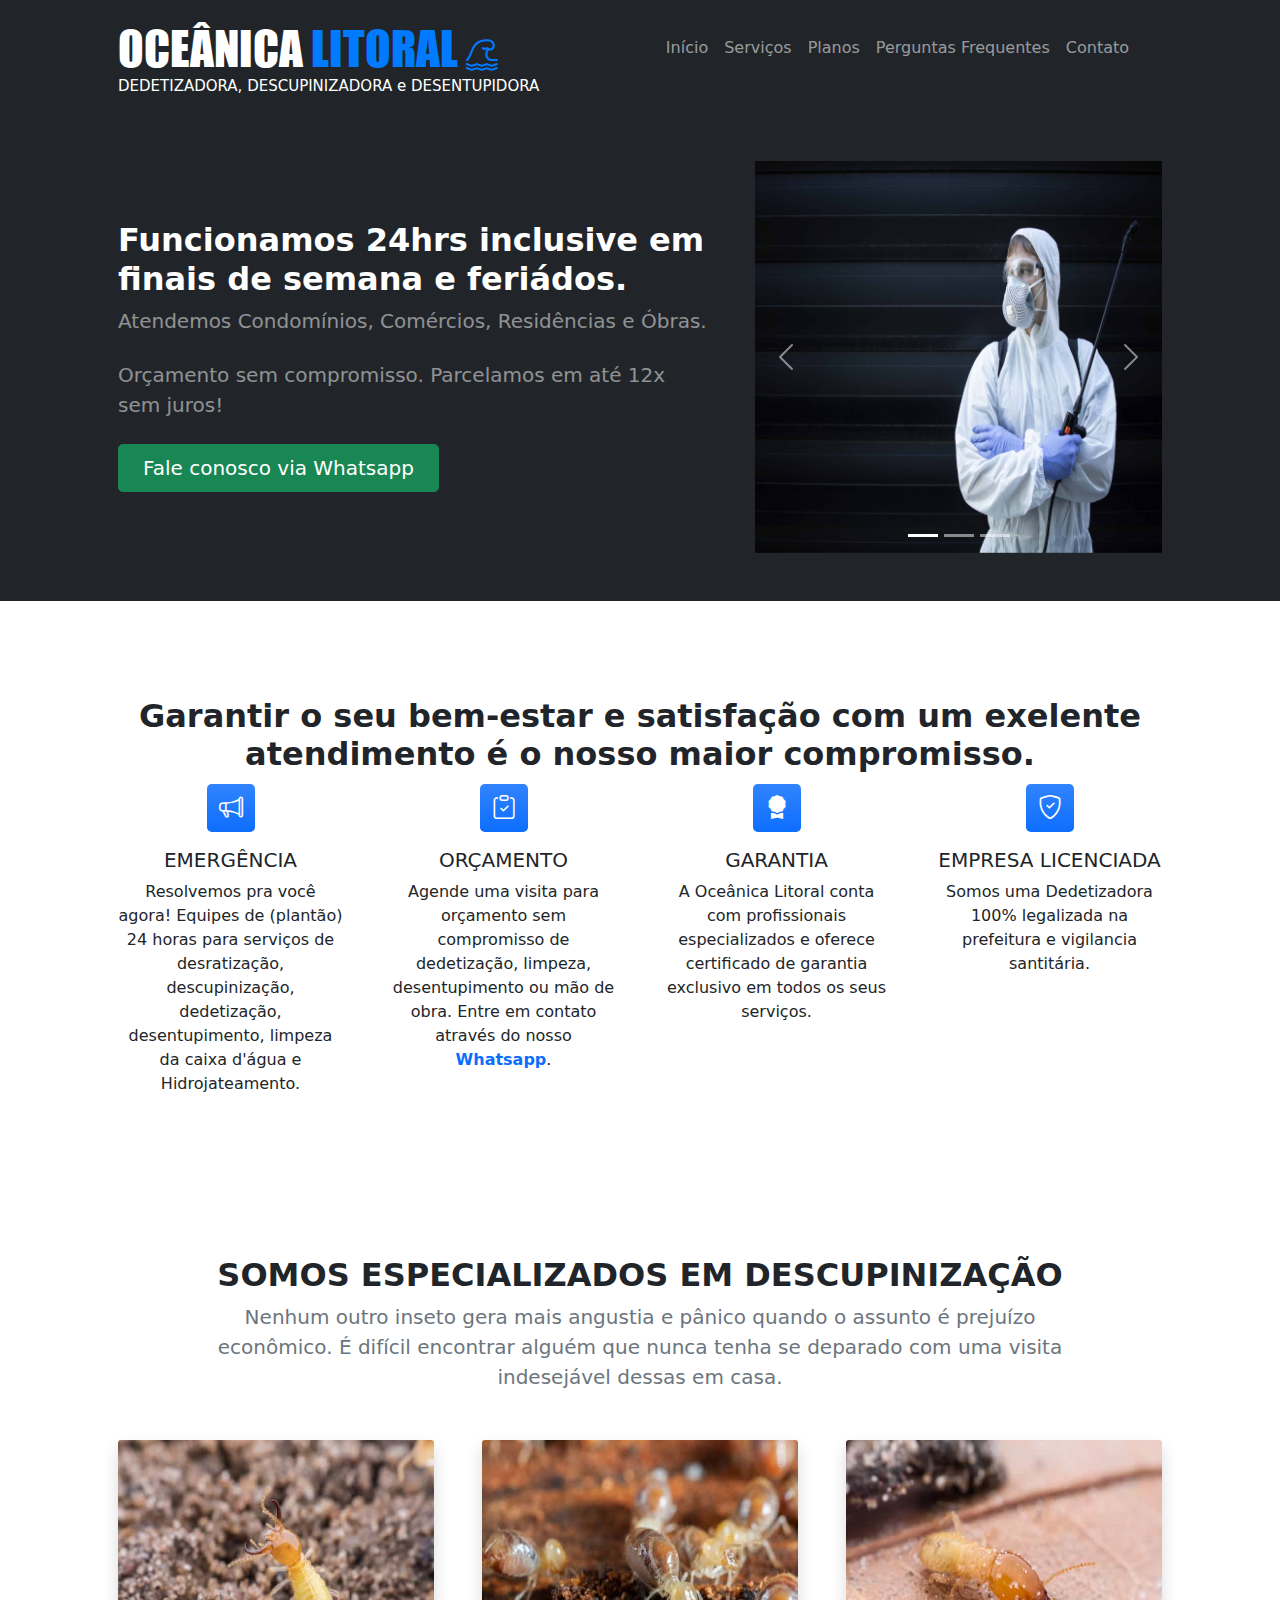
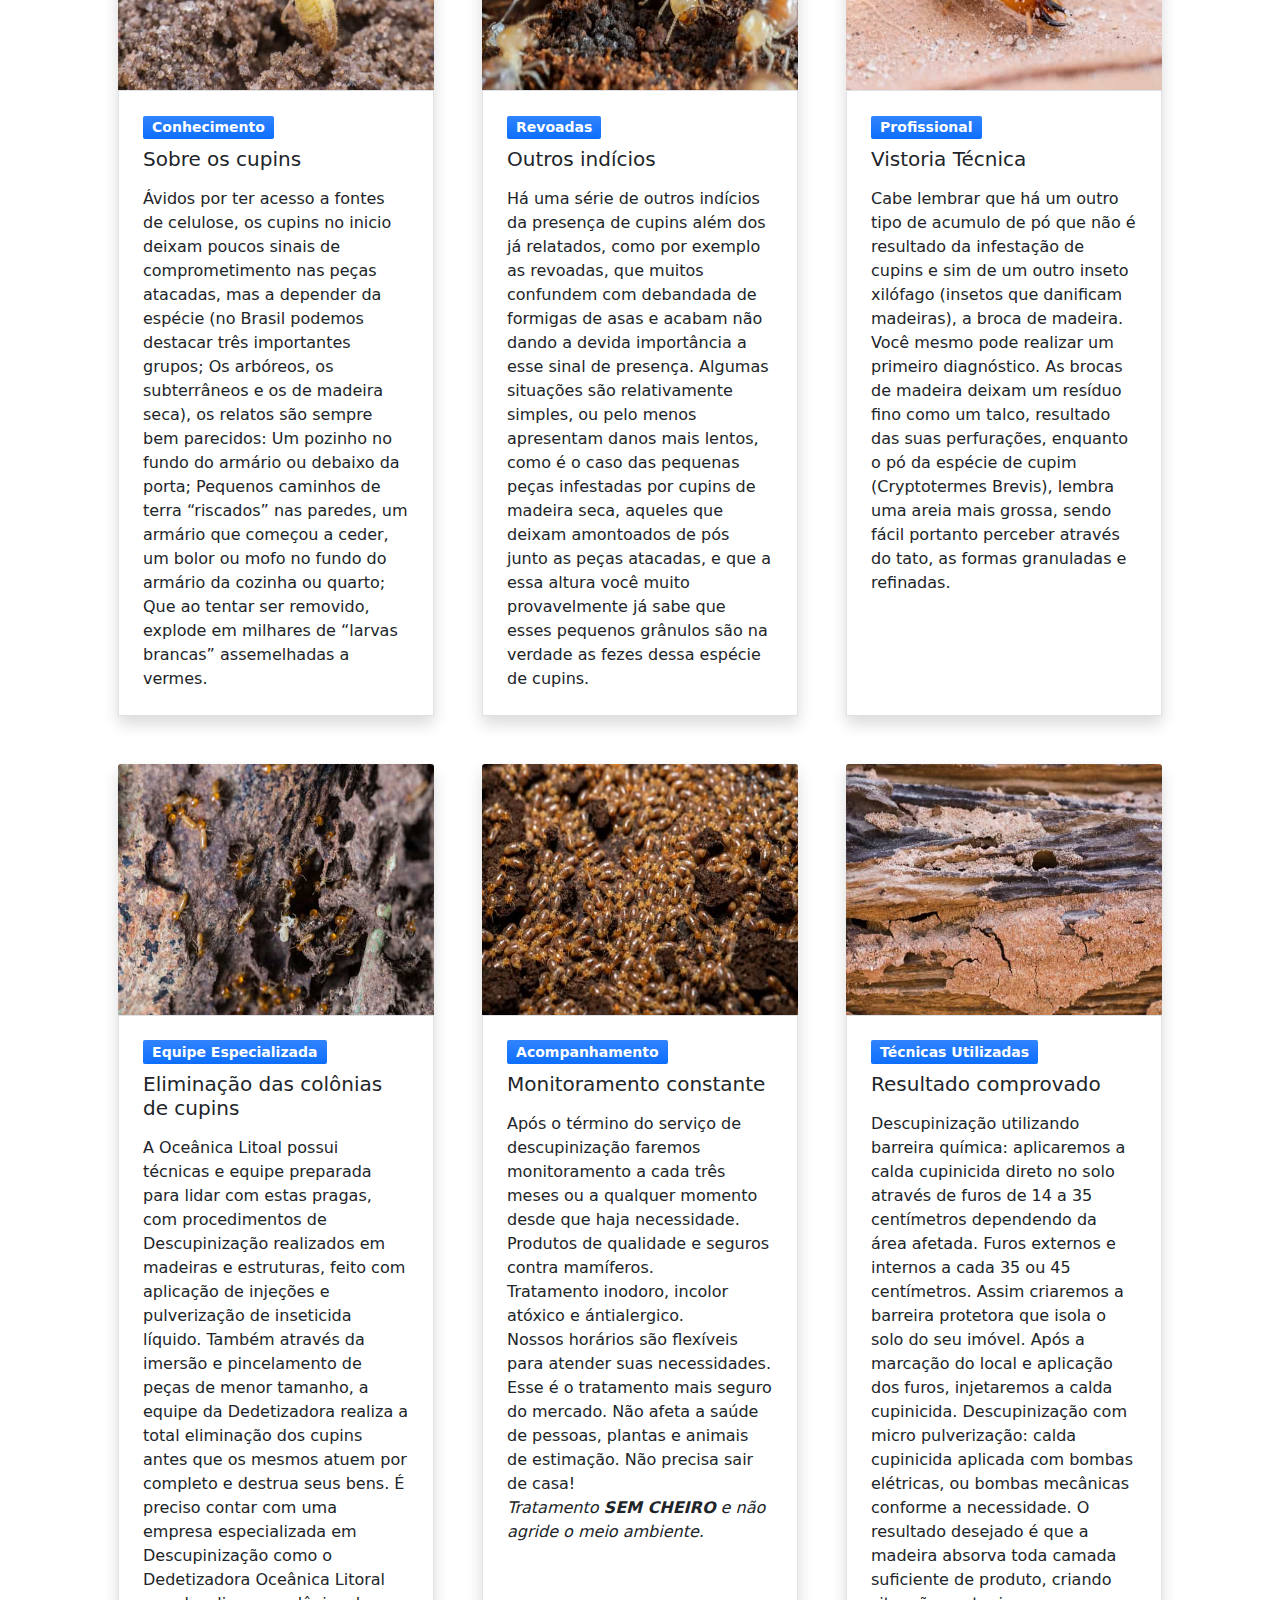
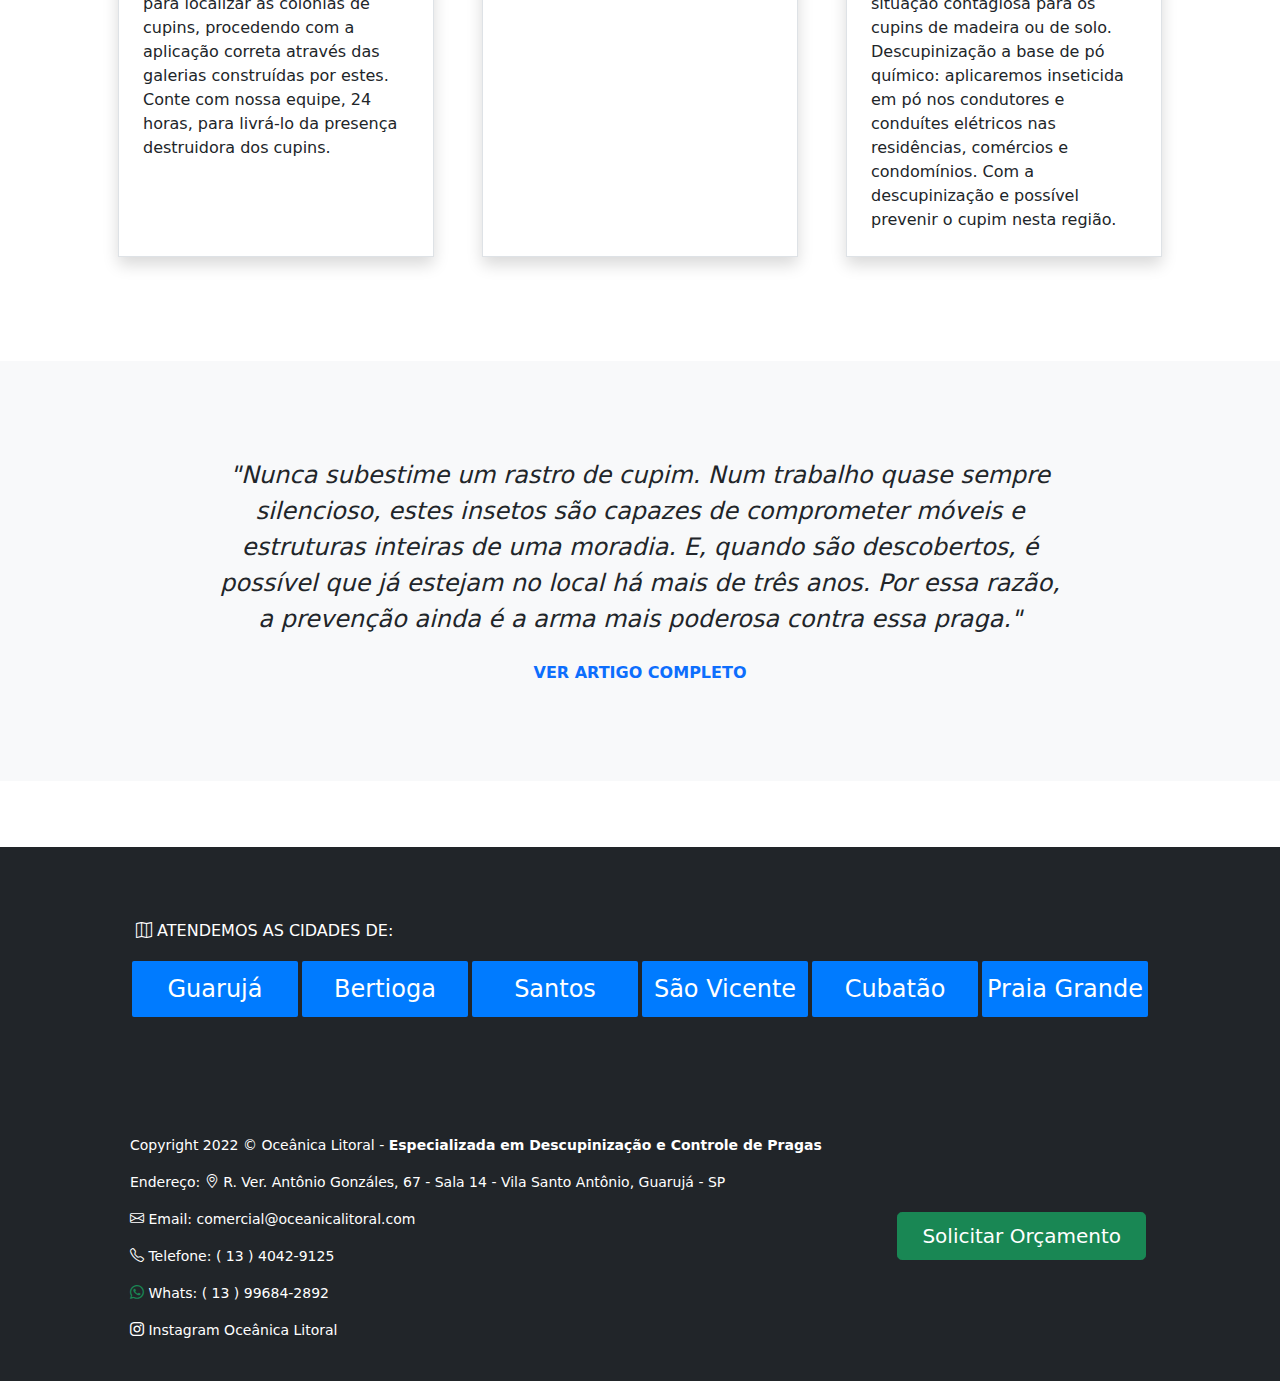
==== commit 660bf9a2: "Novas páginas" ====
--- a/index.html
+++ b/index.html
@@ -1,14 +1,23 @@
 <!DOCTYPE html>
 <html manifest="oceanicaLitoral.manifest" lang="pt-br">
     <head>
-        
         <!-- Google Tag Manager -->
-<!-- <script>(function(w,d,s,l,i){w[l]=w[l]||[];w[l].push({'gtm.start':
-new Date().getTime(),event:'gtm.js'});var f=d.getElementsByTagName(s)[0],
-j=d.createElement(s),dl=l!='dataLayer'?'&l='+l:'';j.async=true;j.src=
-'https://www.googletagmanager.com/gtm.js?id='+i+dl;f.parentNode.insertBefore(j,f);
-})(window,document,'script','dataLayer','GTM-WN8BR98');</script> -->
-<!-- End Google Tag Manager -->
+    <script>(function(w,d,s,l,i){w[l]=w[l]||[];w[l].push({'gtm.start':
+    new Date().getTime(),event:'gtm.js'});var f=d.getElementsByTagName(s)[0],
+    j=d.createElement(s),dl=l!='dataLayer'?'&l='+l:'';j.async=true;j.src=
+    'https://www.googletagmanager.com/gtm.js?id='+i+dl;f.parentNode.insertBefore(j,f);
+    })(window,document,'script','dataLayer','GTM-52ZGPC7');</script>
+    <!-- End Google Tag Manager -->
+        
+        <!-- Google tag (gtag.js) -->
+            <script async src="https://www.googletagmanager.com/gtag/js?id=G-2NBG8T31MX"></script>
+            <script>
+            window.dataLayer = window.dataLayer || [];
+            function gtag(){dataLayer.push(arguments);}
+            gtag('js', new Date());
+
+            gtag('config', 'G-2NBG8T31MX');
+            </script>
         
         
         <meta charset="UTF-8" />
@@ -40,14 +49,14 @@
         <script type="text/javascript" src="js/scripts.js"></script>
 
         <!-- Global site tag (gtag.js) - Google Analytics -->
-        <script async src="https://www.googletagmanager.com/gtag/js?id=G-HMW1KYVM9Y"></script>
+        <!-- <script async src="https://www.googletagmanager.com/gtag/js?id=G-HMW1KYVM9Y"></script>
         <script>
         window.dataLayer = window.dataLayer || [];
         function gtag(){dataLayer.push(arguments);}
         gtag('js', new Date());
 
         gtag('config', 'G-HMW1KYVM9Y');
-        </script>
+        </script> -->
         
         
         
@@ -58,9 +67,9 @@
     <body class="d-flex flex-column h-100">
         
         <!-- Google Tag Manager (noscript) -->
-<!-- <noscript><iframe src="https://www.googletagmanager.com/ns.html?id=GTM-WN8BR98"
-height="0" width="0" style="display:none;visibility:hidden"></iframe></noscript> -->
-<!-- End Google Tag Manager (noscript) -->
+<noscript><iframe src="https://www.googletagmanager.com/ns.html?id=GTM-52ZGPC7"
+    height="0" width="0" style="display:none;visibility:hidden"></iframe></noscript>
+    <!-- End Google Tag Manager (noscript) -->
 
         <main class="flex-shrink-0">
             <!-- Navigation-->
@@ -74,7 +83,9 @@
                         <ul class="navbar-nav ms-auto mb-2 mb-lg-0">
                             <li class="nav-item"><a class="nav-link" href="https://oceanicalitoral.com/">Início</a></li>
                             <!-- <li class="nav-item"><a class="nav-link" href="about.html">Sobre</a></li> -->
-                            <li class="nav-item"><a class="nav-link" href="#nossosServicos" id="linkNossosServicos">Nossos Serviços</a></li>
+                            <li class="nav-item"><a class="nav-link" href="servicos.html" id="linkNossosServicos">Serviços</a></li>
+                            <li class="nav-item"><a class="nav-link" href="planos.html" id="linkNossosServicos">Planos</a></li>
+                            <li class="nav-item"><a class="nav-link" href="duvidas.html" id="linkNossosServicos">Perguntas Frequentes</a></li>
                             <li class="nav-item"><a class="nav-link" href="#contato" id="linkContato">Contato</a></li>
                             <!-- <li class="nav-item dropdown"> -->
                                 <!-- <a class="nav-link dropdown-toggle" id="navbarDropdownPortfolio" href="#" role="button" data-bs-toggle="dropdown" aria-expanded="false">Nossos Serviços</a> -->
@@ -184,113 +195,6 @@
                 </div>
             </section>
 
-
-
-
-            <section class="py-5 tituloNossosServicos">
-                <div class="container px-5 my-5">
-                    <div class="row gx-5">
-                        <div class="row gx-5">
-                            <div class="col-lg-12 mb-5 mb-lg-0" id="nossosServicos"><h2 class="fw-bolder mb-0 nossaExpertise">NOSSOS SERVIÇOS</h2></div>
-                        </div>
-                    <div class="d-md-flex flex-md-equal w-100 my-md-3 pl-md-3">
-                        <div class="bg-dark mr-md-3 pt-3 px-3 pt-md-4 text-center text-white overflow-hidden swing">
-                        <div class="my-3 py-3">
-                            <h2 class="display-5">DEDETIZAÇÃO</h2>
-                            <p class="lead">Rapidez no atendimento.</p>
-                        </div>
-                        <div class="bg-light box-shadow mx-auto tamanhoImagemNossosServicos">
-                            <img class="imagensServicos" src="assets/img/servicos/Nossos servicos/dedetizacao.jpeg" alt="Dedetização em residência">
-                        </div>
-                        </div>
-                        <div class="bg-light mr-md-3 pt-3 px-3 pt-md-4 text-center overflow-hidden swing">
-                        <div class="my-3 p-3">
-                            <h2 class="display-5">DESRATIZAÇÃO</h2>
-                            <p class="lead">Serviço com Certificado.</p>
-                        </div>
-                        <div class="bg-dark box-shadow mx-auto tamanhoImagemNossosServicos">
-                            <img class="imagensServicos" src="assets/img/servicos/Nossos servicos/desratização.jpeg" alt="Desratização no restaurante">
-                        </div>
-                        </div>
-                        <div class="bg-dark mr-md-3 pt-3 px-3 pt-md-4 text-center text-white overflow-hidden swing">
-                            <div class="my-3 py-3">
-                                <h2 class="display-5">DESENTUPIMENTO</h2>
-                                <p class="lead">Garantia no serviço executado.</p>
-                            </div>
-                            <div class="bg-light box-shadow mx-auto tamanhoImagemNossosServicos">
-                                <img class="imagensServicos" src="assets/img/servicos/Nossos servicos/desentupimento.jpeg" alt="Desentupimento no condomínio">
-                            </div>
-                            </div>
-                    </div>
-                
-                    <div class="d-md-flex flex-md-equal w-100 my-md-3 pl-md-3">
-                        <div class="bg-light mr-md-3 pt-3 px-3 pt-md-4 text-center overflow-hidden swing">
-                        <div class="my-3 p-3">
-                            <h2 class="display-5">LIMP. FORROS</h2>
-                            <p class="lead">Parcelamos no cartão.</p>
-                        </div>
-                        <div class="bg-dark box-shadow mx-auto tamanhoImagemNossosServicos">
-                            <img class="imagensServicos" src="assets/img/servicos/Nossos servicos/limpeza forro.jpeg" alt="Limpeza de forro da casa de praia">
-                        </div>
-                        </div>
-                        <div class="bg-primary mr-md-3 pt-3 px-3 pt-md-4 text-center text-white overflow-hidden swing">
-                        <div class="my-3 py-3">
-                            <h2 class="display-5">LIMP. CAIXA D'ÁGUA</h2>
-                            <p class="lead">Atendemos urgência e emergência.</p>
-                        </div>
-                        <div class="bg-light box-shadow mx-auto tamanhoImagemNossosServicos">
-                            <img class="imagensServicos" src="assets/img/servicos/Nossos servicos/Limpeza caixa dagua.jpeg" alt="Limpeza de caixas d'água e reservatórios">
-                        </div>
-                        </div>
-                        <div class="bg-light mr-md-3 pt-3 px-3 pt-md-4 text-center overflow-hidden swing">
-                            <div class="my-3 p-3">
-                                <h2 class="display-5">LIMP. CX GORDURA</h2>
-                                <p class="lead">Desconto em pagamentos por pix.</p>
-                            </div>
-                            <div class="bg-dark box-shadow mx-auto tamanhoImagemNossosServicos">
-                                <img class="imagensServicos" src="assets/img/servicos/Nossos servicos/limpeza caixa de gordura.jpeg" alt="Limpeza de caixa de gordura em comércios de alimentação">
-                            </div>
-                            </div>
-                    </div>
-                
-                    <div class="d-md-flex flex-md-equal w-100 my-md-3 pl-md-3">
-                        <div class="bg-dark mr-md-3 pt-3 px-3 pt-md-4 text-center overflow-hidden swing">
-                        <div class="my-3 p-3">
-                            <h2 class="display-5 textoBranco">LIMP. CALHAS</h2>
-                            <p class="lead textoBranco">Atendimento humanizado.</p>
-                        </div>
-                        <div class="bg-light box-shadow mx-auto tamanhoImagemNossosServicos">
-                            <img class="imagensServicos" src="assets/img/servicos/Nossos servicos/limpeza calha.jpeg" alt="Desobstrução e limpeza de calhas">
-                        </div>
-                        </div>
-                        <div class="bg-light mr-md-3 pt-3 px-3 pt-md-4 text-center overflow-hidden swing">
-                        <div class="my-3 py-3">
-                            <h2 class="display-5">HIDROJATEAMENTO</h2>
-                            <p class="lead">Profissionais treinados.</p>
-                        </div>
-                        <div class="bg-light box-shadow mx-auto tamanhoImagemNossosServicos">
-                            <img class="imagensServicos" src="assets/img/servicos/Nossos servicos/hidrojateamento.jpeg" alt="Hidrojateamento de prédios e condomínios no litoral">
-                        </div>
-                        </div>
-                        <div class="bg-dark mr-md-3 pt-3 px-3 pt-md-4 text-center overflow-hidden swing">
-                            <div class="my-3 p-3">
-                                <h2 class="display-5 textoBranco">IMPERMEABILIZAÇÃO</h2>
-                                <p class="lead textoBranco">Qualidade garantida!</p>
-                            </div>
-                            <div class="bg-light box-shadow mx-auto tamanhoImagemNossosServicos">
-                                <img class="imagensServicos" src="assets/img/servicos/Nossos servicos/impermeabilização.jpeg" alt="Impermeabilização de lajes e coberturas em casas, residências e condomínios">
-                            </div>
-                            </div>
-                    </div>
-            
-                    </div>
-
-                </div>
-            </section>
-
-
-
-            
             <!-- Blog preview section-->
             <section class="py-5 ajusteTituloDescupinizacao">
                 <div class="container px-5 my-5">
--- a/css/oceanica.css
+++ b/css/oceanica.css
@@ -16,7 +16,14 @@
 }
 .nossaExpertise{
   text-align: center;
+  padding-bottom: 10px;
+  font-weight: 700 !important;
+}
+.nossaExpertiseSub{
+  text-align: center;
   padding-bottom: 60px;
+  color: grey;
+  font-weight: 100 !important;
 }
 .linkVerMais{
   text-decoration: none;
@@ -110,6 +117,9 @@
   .flex{
     flex-wrap: wrap;
   }
+  .item{
+    font-size: 1.19em !important;
+  }
 }
 
 @media only screen and (max-width:425px) {
@@ -152,9 +162,12 @@
   .textoFooter{
     text-align: center;
   }
-  .btn-lg{
-    width: 97% !important;
-    font-size: 1.05rem !important;
+  /* .btn-lg{ */
+    /* width: 97% !important; */
+    /* font-size: 1.05rem !important; */
+  /* } */
+  .item{
+    font-size: 1.19em !important;
   }
 }
 
@@ -379,4 +392,12 @@
 .ajusteArtigo{
   margin-bottom: 5.625rem;
   margin-top: -2.5rem;
+}
+
+.mensal{
+  font-size: 3.2rem !important;
+}
+
+.ficouDuvida{
+  font-size: 2.5rem !important;
 }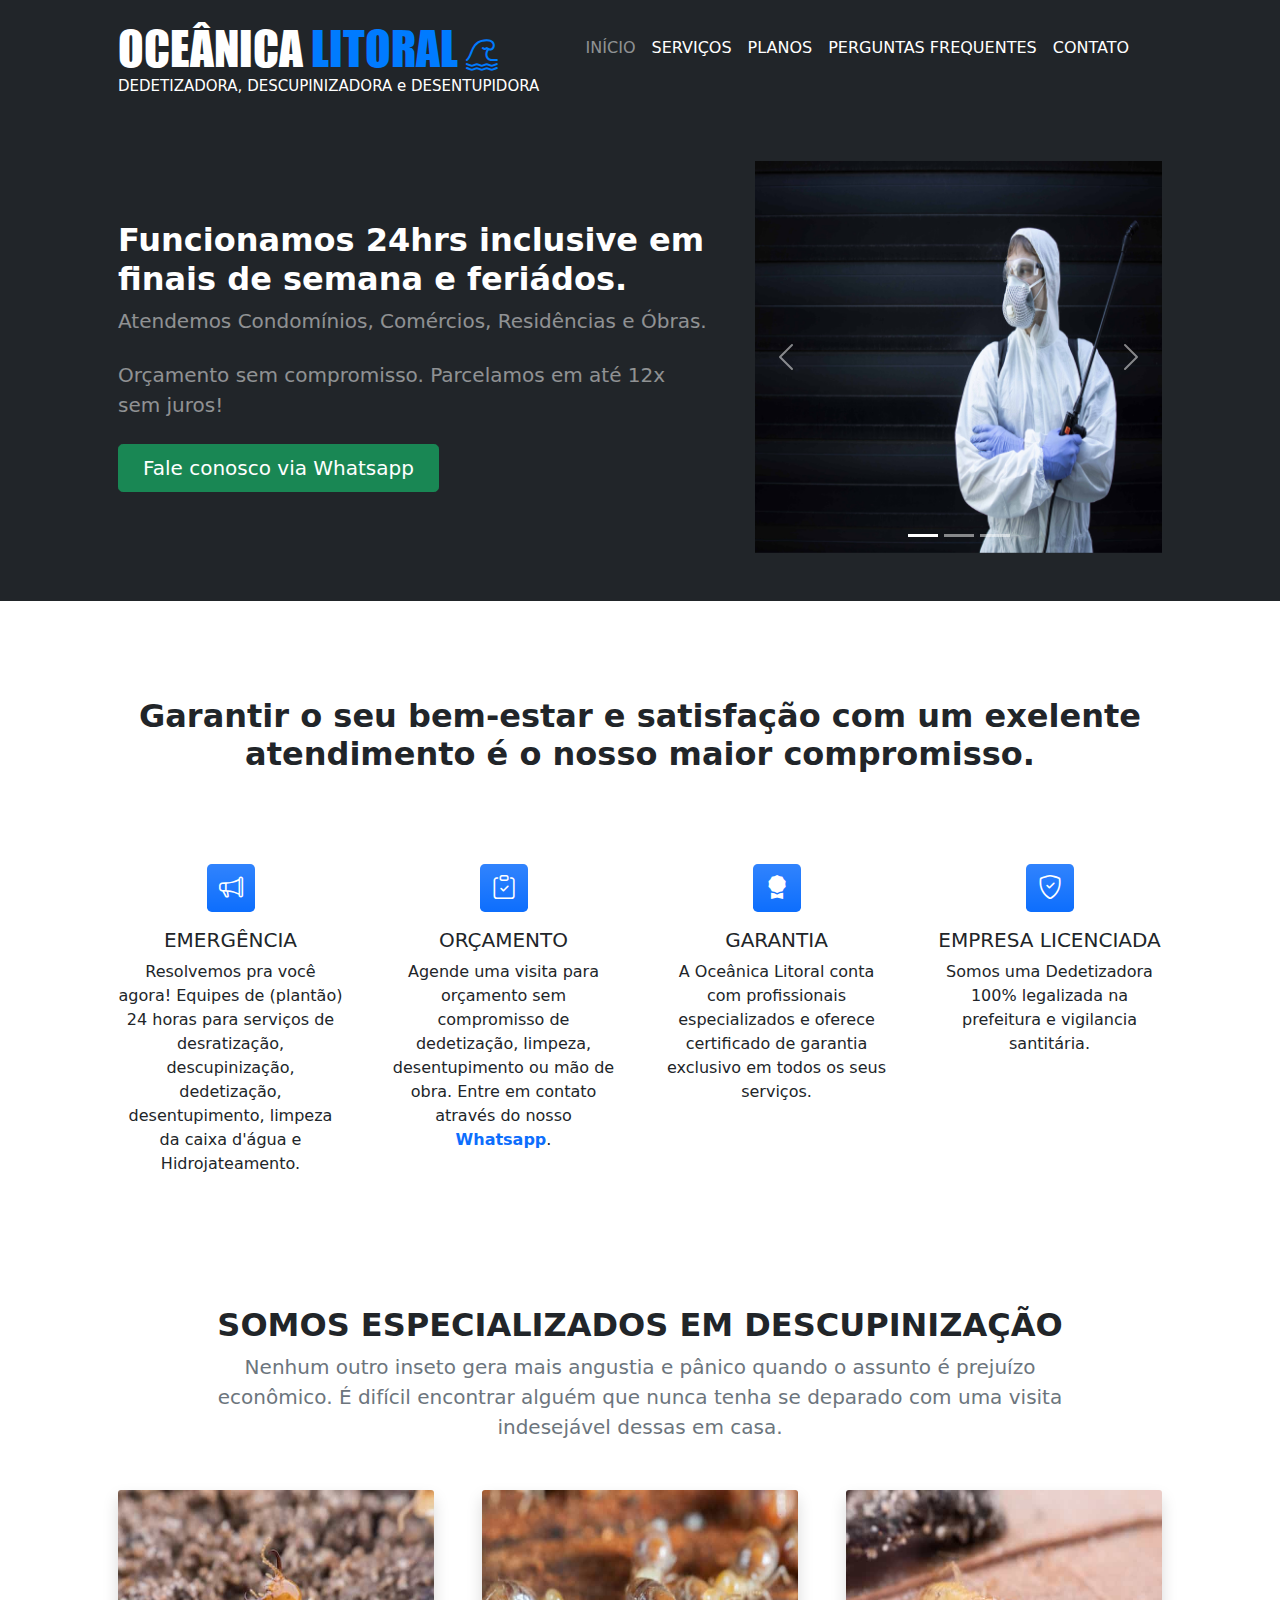
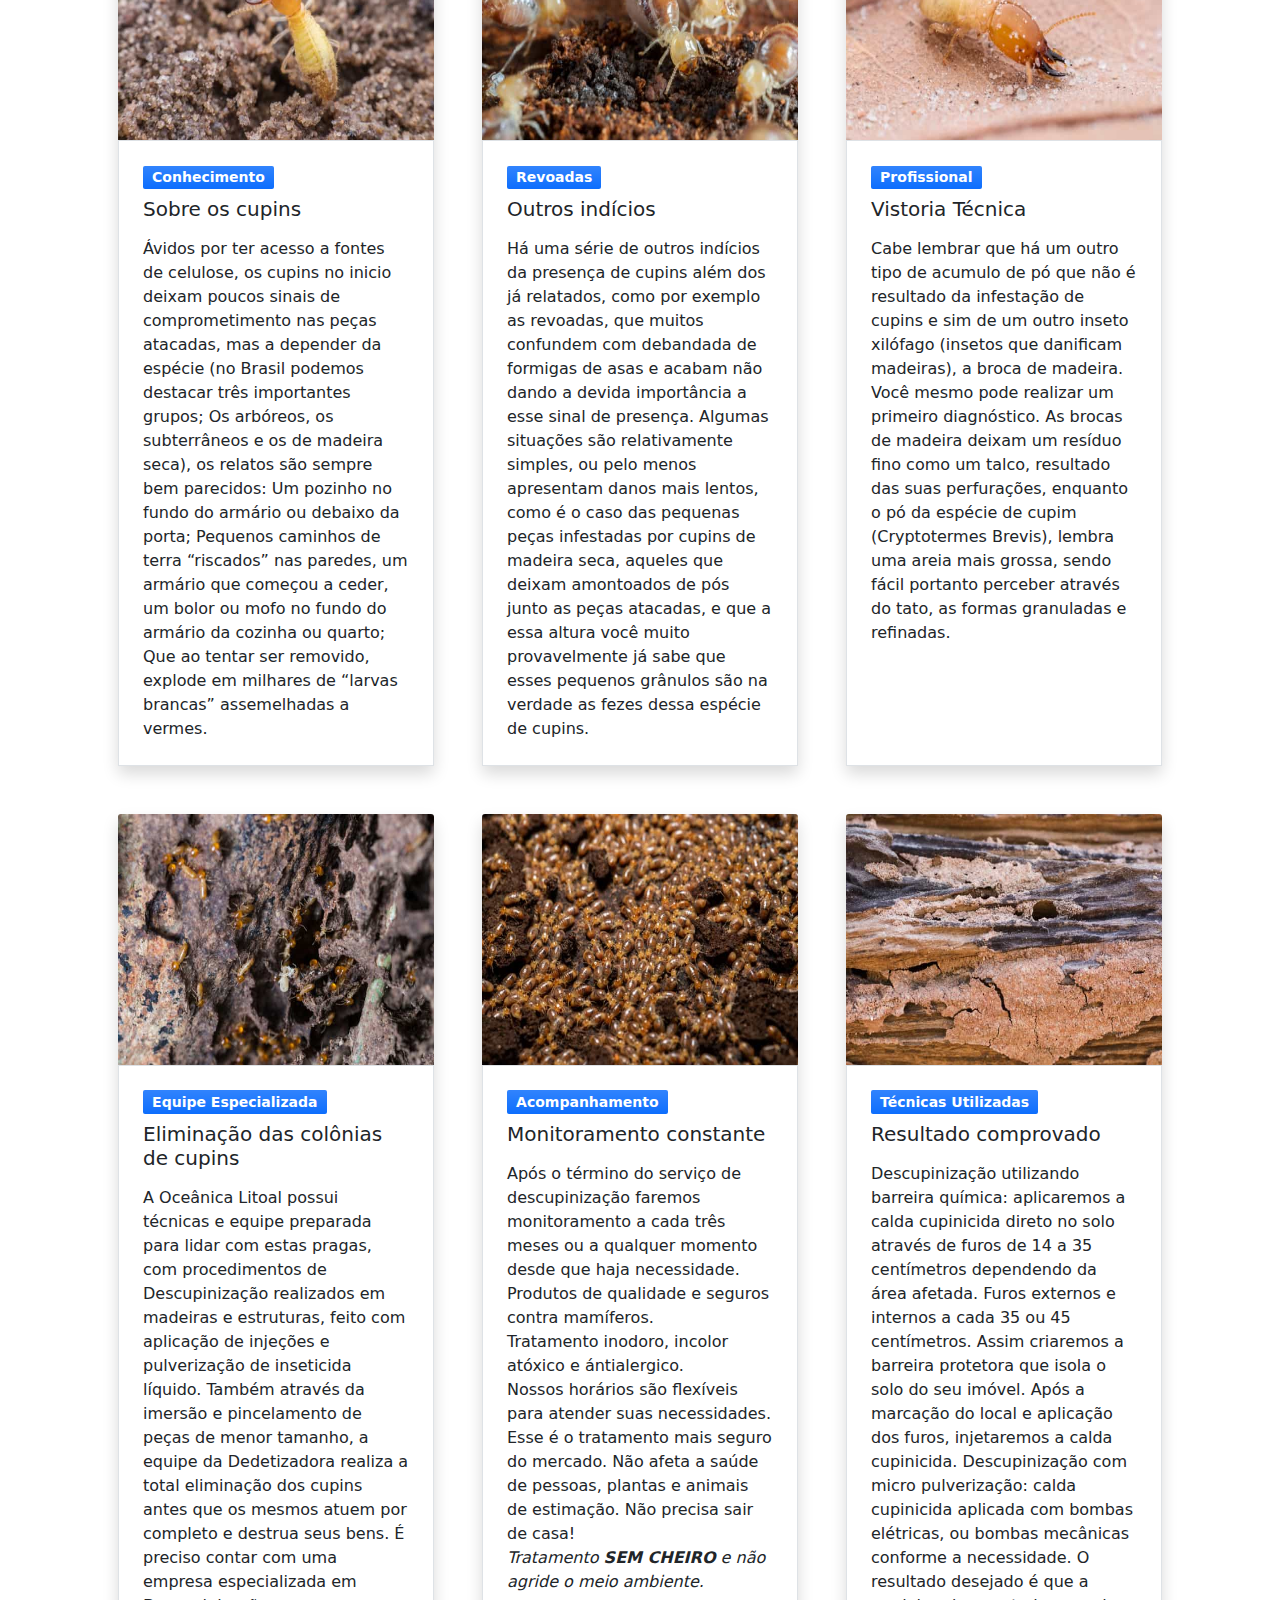
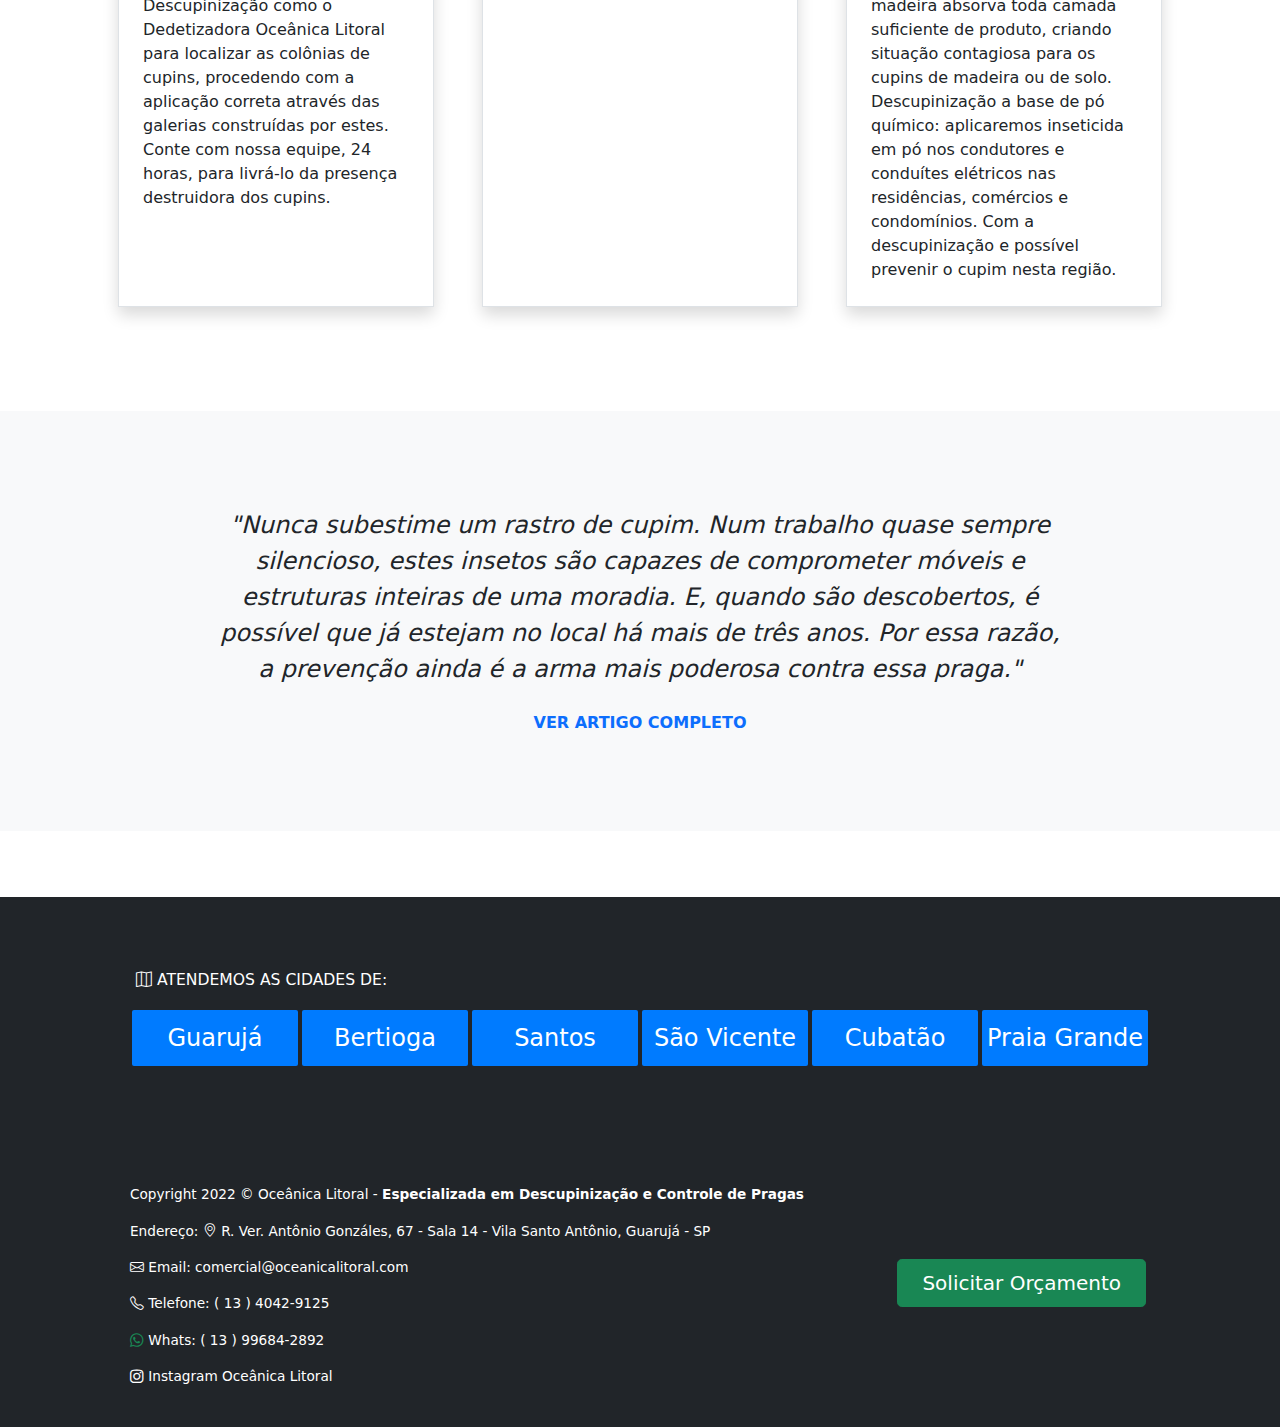
==== commit 13556300: "Ajustes" ====
--- a/index.html
+++ b/index.html
@@ -81,12 +81,12 @@
                     <button class="navbar-toggler" type="button" data-bs-toggle="collapse" data-bs-target="#navbarSupportedContent" aria-controls="navbarSupportedContent" aria-expanded="false" aria-label="Toggle navigation"><span class="navbar-toggler-icon"></span></button>
                     <div class="collapse navbar-collapse ulLinks" id="navbarSupportedContent">
                         <ul class="navbar-nav ms-auto mb-2 mb-lg-0">
-                            <li class="nav-item"><a class="nav-link" href="https://oceanicalitoral.com/">Início</a></li>
+                            <li class="nav-item"><a class="nav-link ativo corMenu" href="https://oceanicalitoral.com/">INÍCIO</a></li>
                             <!-- <li class="nav-item"><a class="nav-link" href="about.html">Sobre</a></li> -->
-                            <li class="nav-item"><a class="nav-link" href="servicos.html" id="linkNossosServicos">Serviços</a></li>
-                            <li class="nav-item"><a class="nav-link" href="planos.html" id="linkNossosServicos">Planos</a></li>
-                            <li class="nav-item"><a class="nav-link" href="duvidas.html" id="linkNossosServicos">Perguntas Frequentes</a></li>
-                            <li class="nav-item"><a class="nav-link" href="#contato" id="linkContato">Contato</a></li>
+                            <li class="nav-item"><a class="nav-link corMenu" href="servicos.html" id="linkNossosServicos">SERVIÇOS</a></li>
+                            <li class="nav-item"><a class="nav-link corMenu" href="planos.html" id="linkNossosServicos">PLANOS</a></li>
+                            <li class="nav-item"><a class="nav-link corMenu" href="duvidas.html" id="linkNossosServicos">PERGUNTAS FREQUENTES</a></li>
+                            <li class="nav-item"><a class="nav-link corMenu" href="#contato" id="linkContato">CONTATO</a></li>
                             <!-- <li class="nav-item dropdown"> -->
                                 <!-- <a class="nav-link dropdown-toggle" id="navbarDropdownPortfolio" href="#" role="button" data-bs-toggle="dropdown" aria-expanded="false">Nossos Serviços</a> -->
                                 <!-- <ul class="dropdown-menu dropdown-menu-end" aria-labelledby="navbarDropdownPortfolio">
@@ -167,7 +167,7 @@
                 <div class="container px-5 my-5">
                     <div class="row gx-5">
                         <div class="col-lg-12 mb-5 mb-lg-0"><h2 class="fw-bolder mb-0 nossaExpertise">Garantir o seu bem-estar e satisfação com um exelente atendimento é o nosso maior compromisso.</h2></div>
-                        <div class="col-lg-12">
+                        <div class="col-lg-12 alinhaDescri">
                             <div class="row gx-5 row-cols-1 row-cols-md-2">
                                 <div class="col-lg-3 mb-3 h-100 alinhaItensTopo">
                                     <div class="feature bg-primary bg-gradient text-white rounded-3 mb-3"><i class="bi bi-megaphone"></i></div>
--- a/css/oceanica.css
+++ b/css/oceanica.css
@@ -313,39 +313,47 @@
 
 .textoFooterOceanica{
   margin-top: 20px;
+  font-size: 0.975em !important;
 }
 
 .instaOceanica{
   text-decoration: none !important;
   color: white;
+  font-size: 0.975em !important;
 }
 
 .instaOceanica:hover{
   color: #007bff;
+  font-size: 0.975em !important;
 }
 
 .enderecoOceanica{
   text-decoration: none !important;
   color: white;
+  font-size: 0.975em !important;
 }
 
 .enderecoOceanica:hover{
   color: #007bff;
+  font-size: 0.975em !important;
 }
 
 .telefoneOceanica{
   text-decoration: none !important;
   color: white;
+  font-size: 0.975em !important;
 }
 
 .telefoneOceanica:hover{
   color: #007bff;
+  font-size: 0.975em !important;
 }
 
 .localizacaoAtendimento{
   color: white;
   text-transform: uppercase;
   margin-left: 1.125rem;
+  font-size: 0.975em !important;
 }
 
 .cidadesAtendidas{
@@ -400,4 +408,21 @@
 
 .ficouDuvida{
   font-size: 2.5rem !important;
+}
+
+.corMenu{
+  color: rgb(255 255 255) !important;
+}
+
+.corMenu:hover{
+  color: rgba(255, 255, 255, 0.511) !important;
+}
+
+.ativo {
+  color: rgba(255, 255, 255, 0.511) !important;
+}
+
+.alinhaDescri{
+  margin-top: 80px !important;
+  margin-bottom: -30px !important;
 }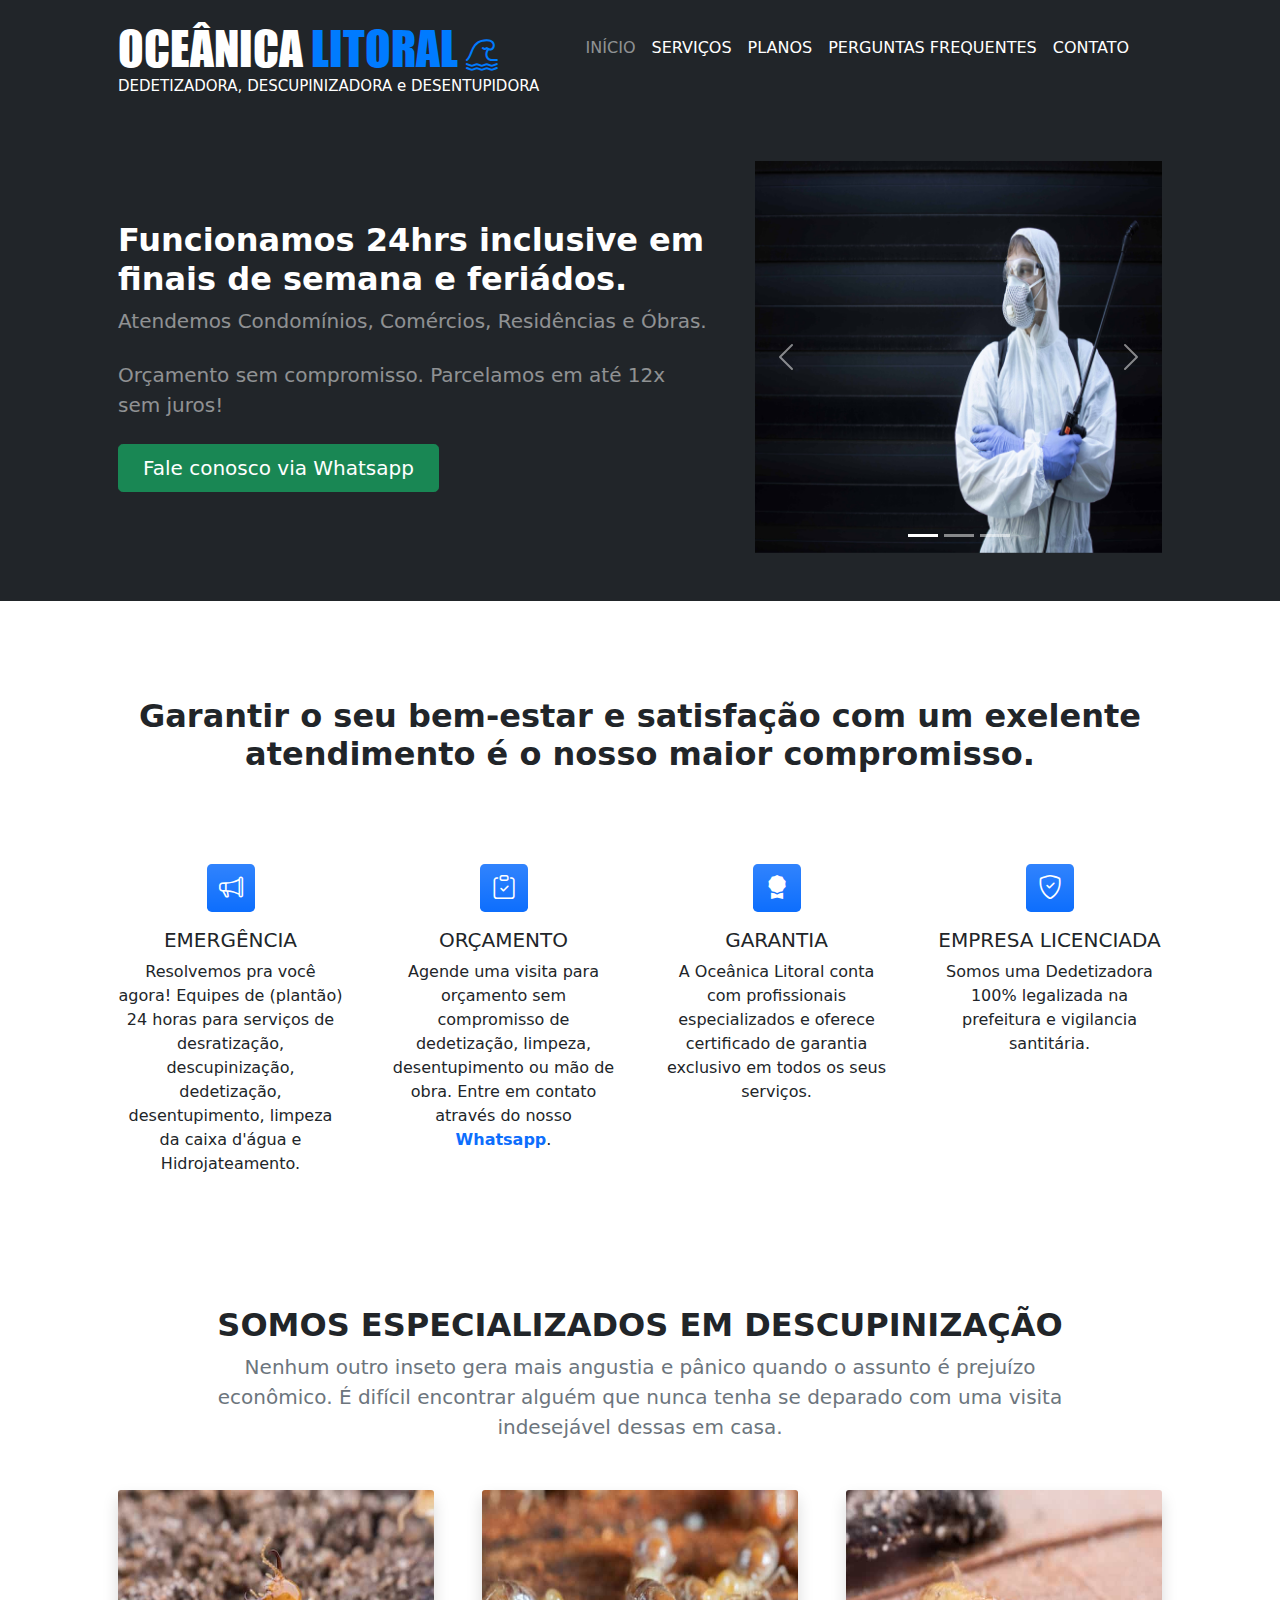
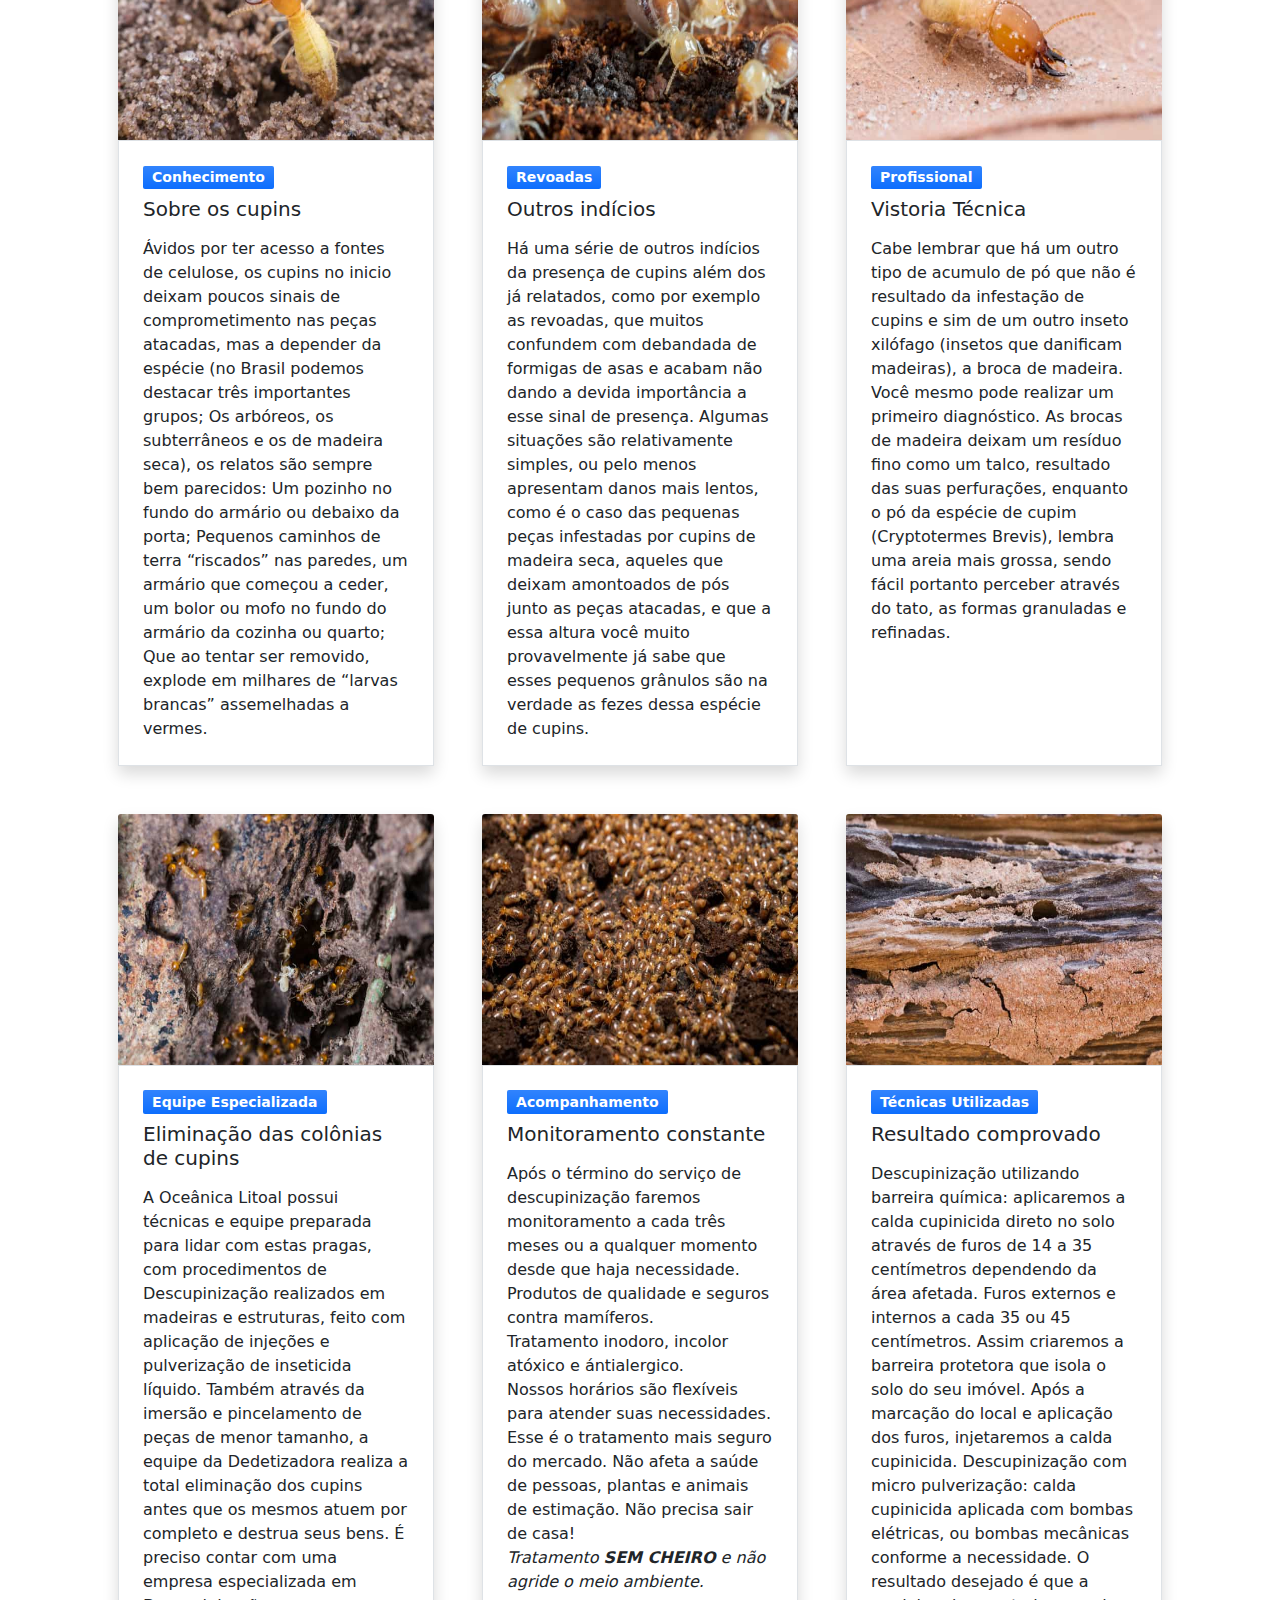
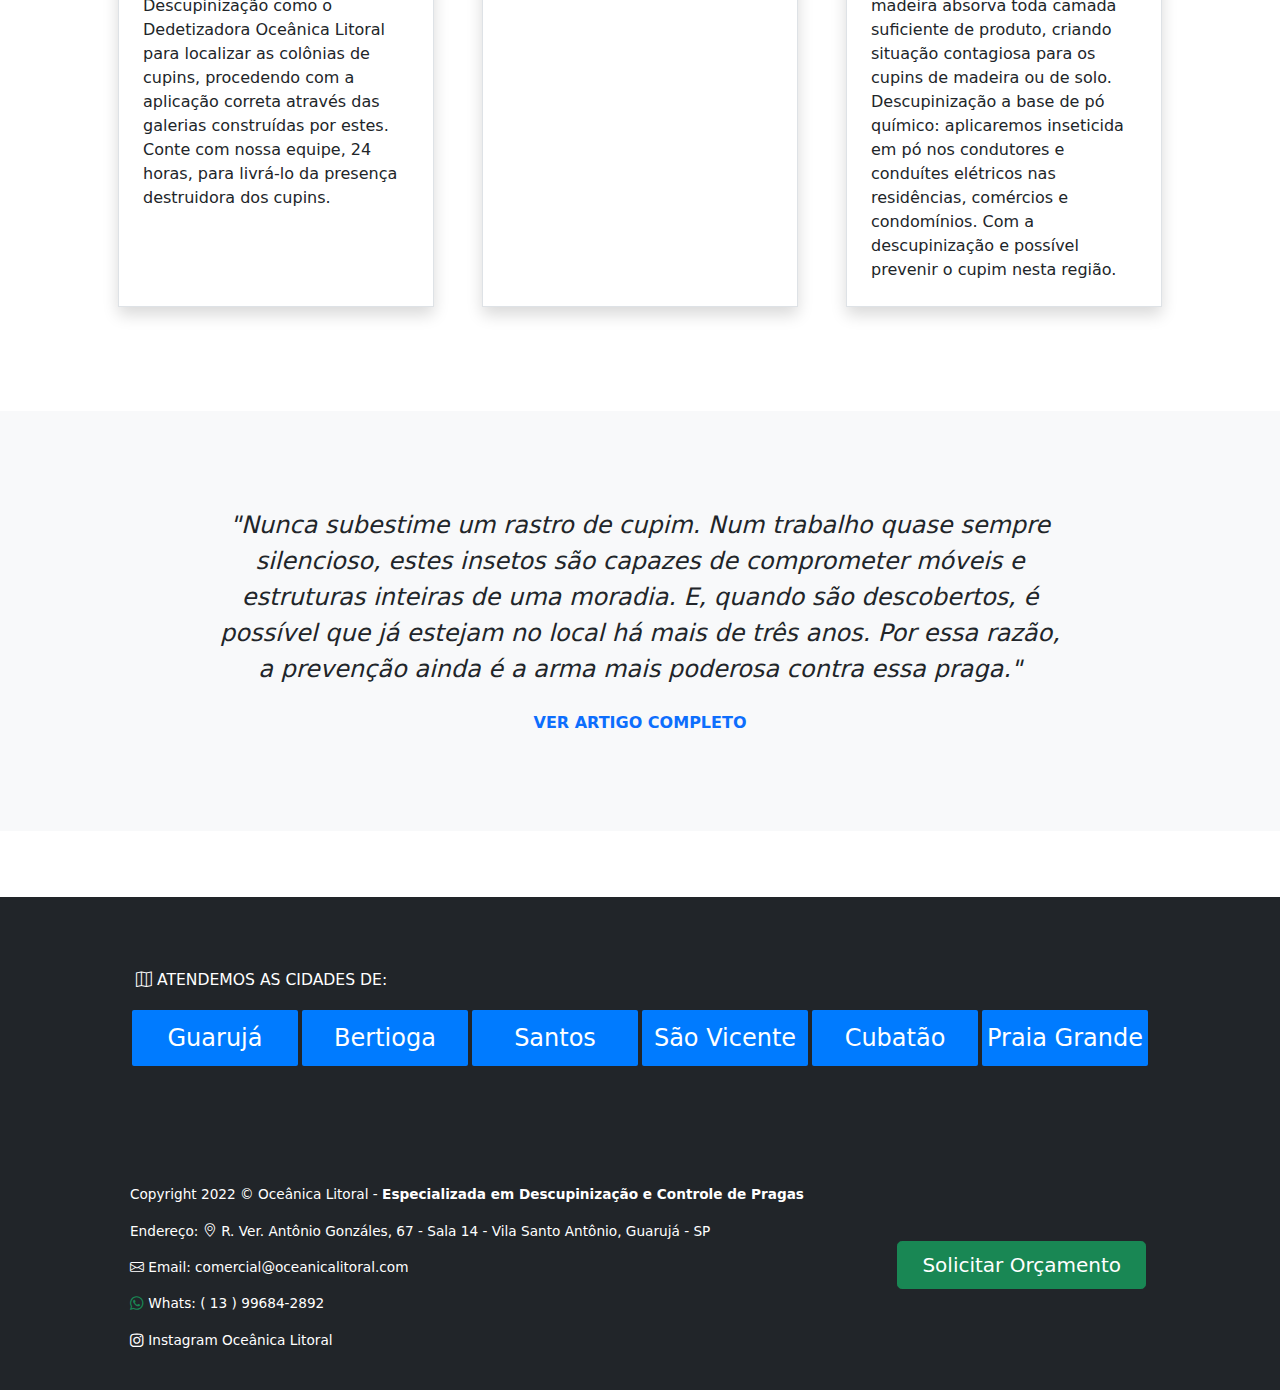
==== commit 033a2c88: "Atualização telefone" ====
--- a/index.html
+++ b/index.html
@@ -453,9 +453,9 @@
                             <a class="telefoneOceanica" title="Enviar e-mail ao comercial" href="mailto:comercial@oceanicalitoral.com" target="_blank" rel="noreferrer">
                                 <p><i class="bi bi-envelope"></i> Email: comercial@oceanicalitoral.com</p>
                             </a>
-                            <a class="telefoneOceanica" title="Ligar agora!" href="tel:+551340429125" target="_blank" rel="noreferrer">
+                            <!-- <a class="telefoneOceanica" title="Ligar agora!" href="tel:+551340429125" target="_blank" rel="noreferrer">
                                 <p><i class="bi bi-telephone"></i> Telefone: ( 13 ) 4042-9125</p>
-                            </a>
+                            </a> -->
                             <a class="telefoneOceanica" title="Chamar no whatsapp!" href="https://api.whatsapp.com/send?phone=5513996842892&text=Ol%C3%A1%2C%20Gostaria%20de%20agendar%20uma%20visita!" target="_blank" rel="noreferrer">
                                 <p><i class="bi bi-whatsapp corWhatsOceanica"></i> Whats: ( 13 ) 99684-2892</p>
                             </a>
--- a/css/oceanica.css
+++ b/css/oceanica.css
@@ -425,4 +425,4 @@
 .alinhaDescri{
   margin-top: 80px !important;
   margin-bottom: -30px !important;
-}+}
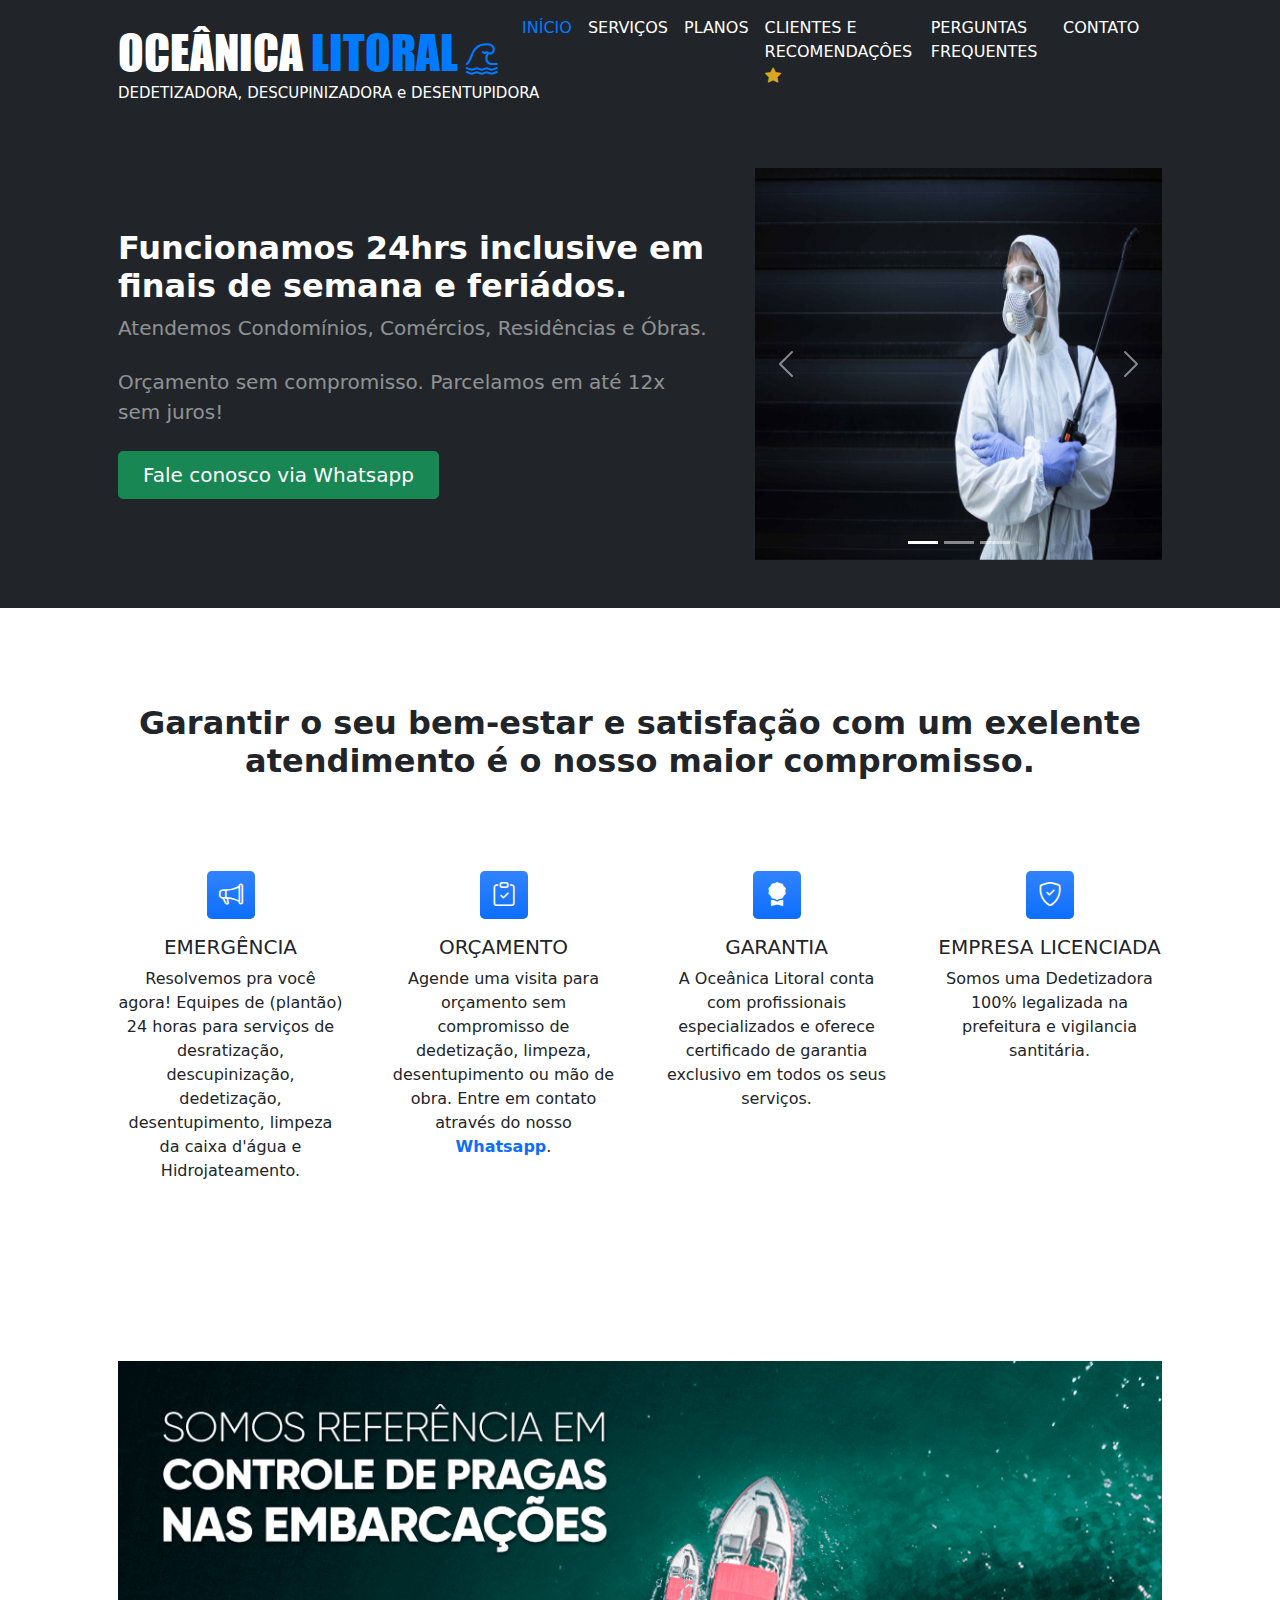
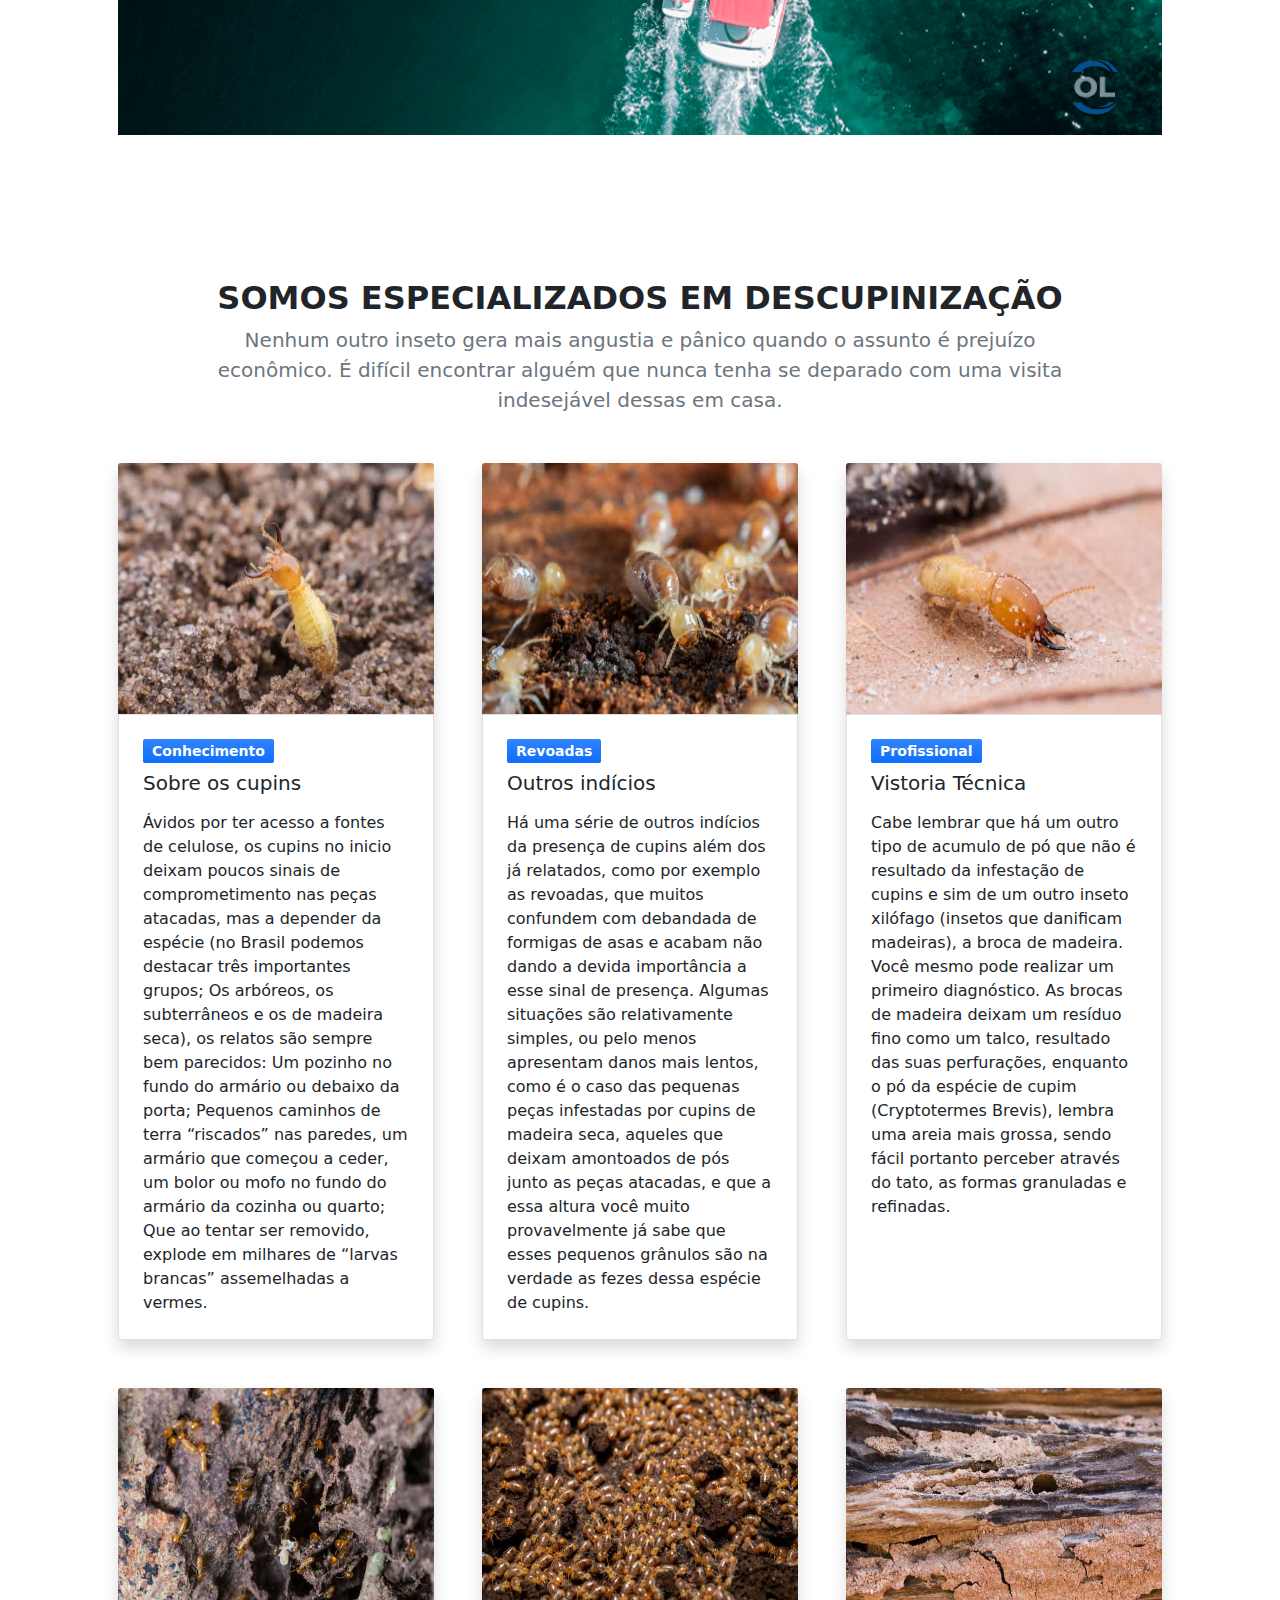
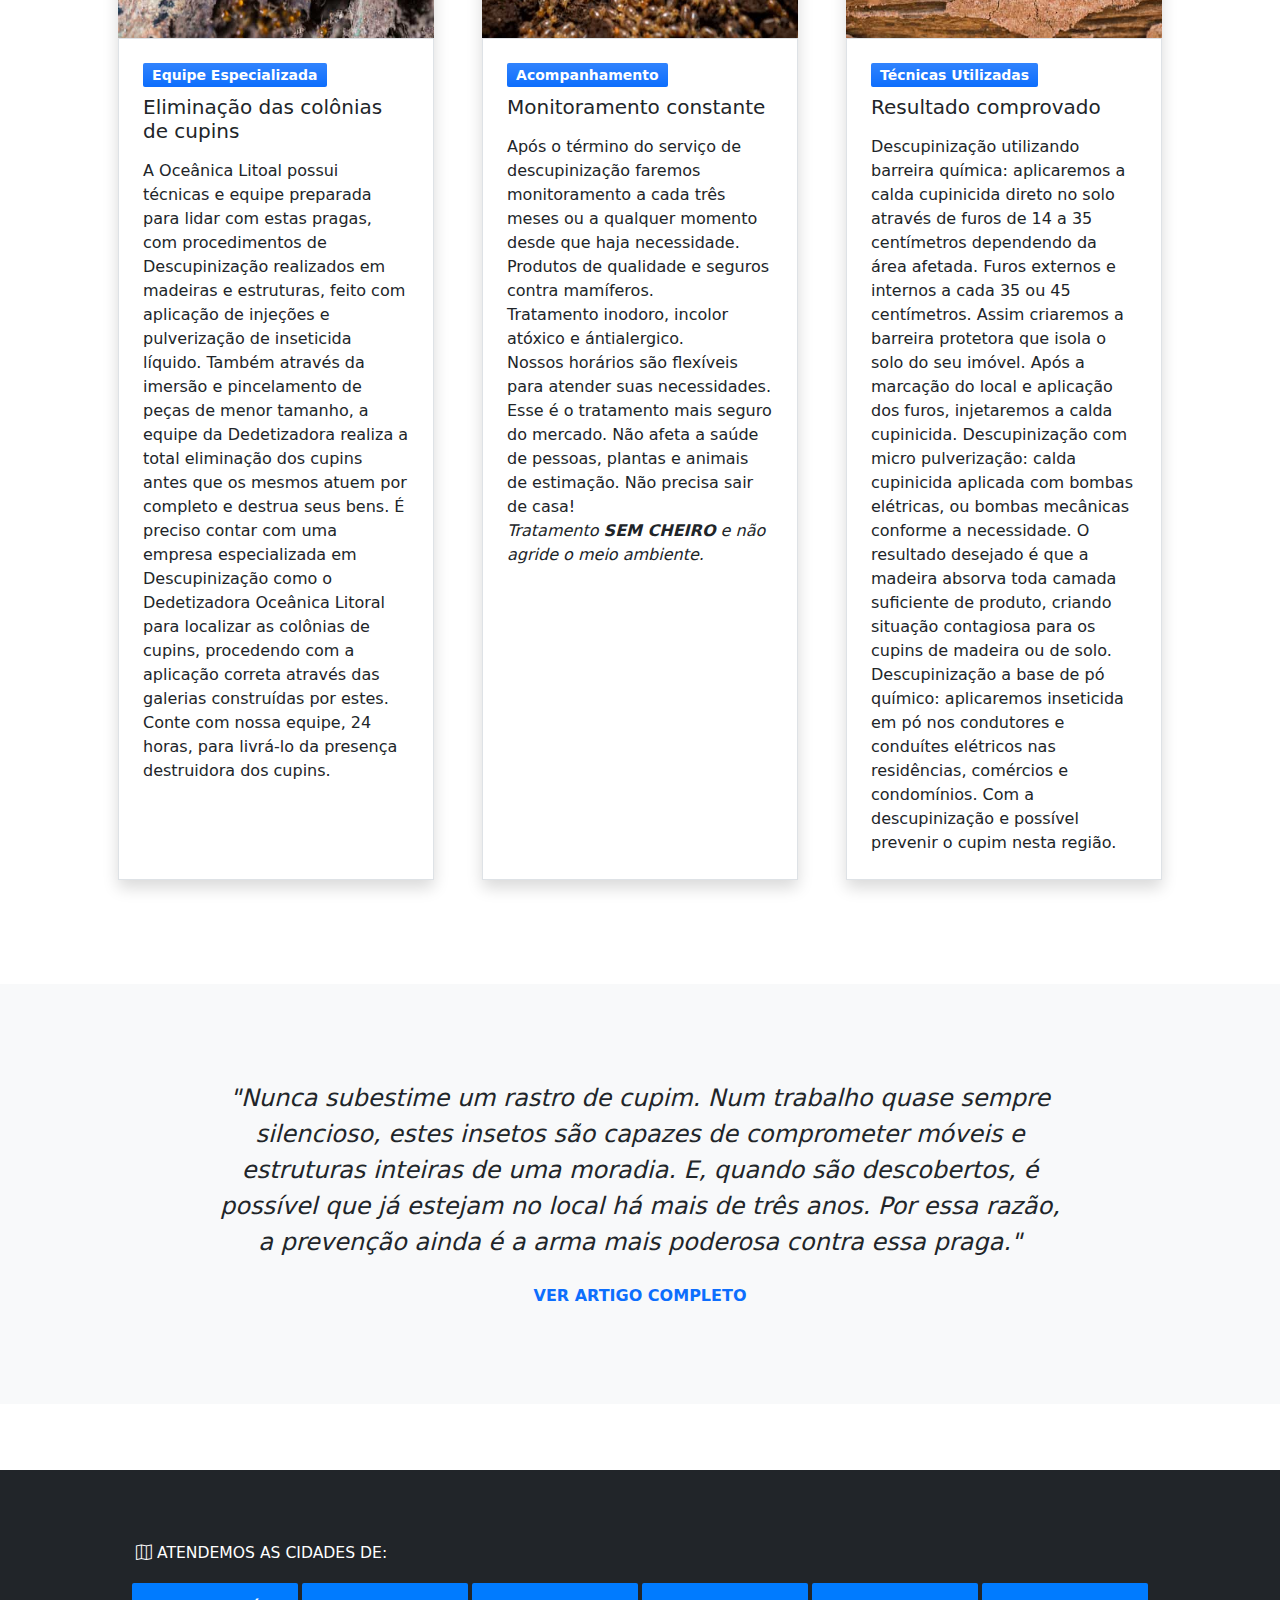
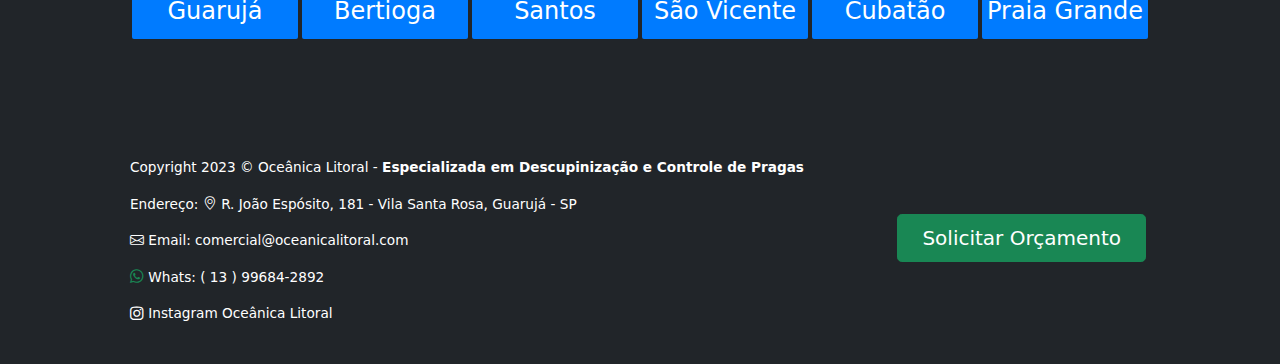
==== commit 112ccff3: "Pacote de atualizações 2023" ====
--- a/index.html
+++ b/index.html
@@ -85,6 +85,7 @@
                             <!-- <li class="nav-item"><a class="nav-link" href="about.html">Sobre</a></li> -->
                             <li class="nav-item"><a class="nav-link corMenu" href="servicos.html" id="linkNossosServicos">SERVIÇOS</a></li>
                             <li class="nav-item"><a class="nav-link corMenu" href="planos.html" id="linkNossosServicos">PLANOS</a></li>
+                            <li class="nav-item"><a class="nav-link corMenu" href="portfolio.html" id="linkNossosClientes">CLIENTES E RECOMENDAÇÔES <i class="bi bi-star-fill corEstrela"></i></a></li>
                             <li class="nav-item"><a class="nav-link corMenu" href="duvidas.html" id="linkNossosServicos">PERGUNTAS FREQUENTES</a></li>
                             <li class="nav-item"><a class="nav-link corMenu" href="#contato" id="linkContato">CONTATO</a></li>
                             <!-- <li class="nav-item dropdown"> -->
@@ -195,6 +196,15 @@
                 </div>
             </section>
 
+            <!-- Banner section-->
+            <section class="py-5" id="features">
+                <div class="container px-5 my-5">
+                    <div class="row gx-5">
+                        <img class="img-banner-embarcacoes" src="assets/img/Banner/banner-embarcacao-compress.png" loading="lazy" alt="Banner de atendimentos em embarcações" />
+                    </div>
+                </div>
+            </section>
+
             <!-- Blog preview section-->
             <section class="py-5 ajusteTituloDescupinizacao">
                 <div class="container px-5 my-5">
@@ -446,9 +456,9 @@
                 <div class="row align-items-center justify-content-between flex-column flex-sm-row">
                     <div class="col-auto ajusteTextoFooter">
                         <div class="small m-0 text-white textoFooter">
-                            <p class="textoFooterOceanica">Copyright 2022 &copy; Oceânica Litoral - <strong>Especializada em Descupinização e Controle de Pragas</strong></p>
-                            <a class="enderecoOceanica" href="https://goo.gl/maps/EThkdAaop1xKQMmo8" title="Rota do google maps para chegar até a Oceânica Litoral" target="_blank" rel="noreferrer">
-                                <p>Endereço: <i class="bi bi-geo-alt"></i> R. Ver. Antônio Gonzáles, 67 - Sala 14 - Vila Santo Antônio, Guarujá - SP</p>
+                            <p class="textoFooterOceanica">Copyright 2023 &copy; Oceânica Litoral - <strong>Especializada em Descupinização e Controle de Pragas</strong></p>
+                            <a class="enderecoOceanica" href="https://goo.gl/maps/pPQ5KaQWmdYTa6Nv9" title="Rota do google maps para chegar até a Oceânica Litoral" target="_blank" rel="noreferrer">
+                                <p>Endereço: <i class="bi bi-geo-alt"></i> R. João Espósito, 181 - Vila Santa Rosa, Guarujá - SP</p>
                             </a>
                             <a class="telefoneOceanica" title="Enviar e-mail ao comercial" href="mailto:comercial@oceanicalitoral.com" target="_blank" rel="noreferrer">
                                 <p><i class="bi bi-envelope"></i> Email: comercial@oceanicalitoral.com</p>
--- a/css/oceanica.css
+++ b/css/oceanica.css
@@ -415,14 +415,75 @@
 }
 
 .corMenu:hover{
-  color: rgba(255, 255, 255, 0.511) !important;
+  color: rgba(0, 123, 255, 1) !important;
 }
 
 .ativo {
-  color: rgba(255, 255, 255, 0.511) !important;
+  color: rgba(0, 123, 255, 1) !important;
 }
 
 .alinhaDescri{
   margin-top: 80px !important;
   margin-bottom: -30px !important;
 }
+.alignCardCenter{
+  display: flex;
+  justify-content: center;
+  margin-bottom: 100px;
+}
+.text-right{
+  text-align: end !important;
+  padding-right: 4.625rem;
+}
+
+.avaliacaoEsquerda{
+  display: flex;
+  justify-content: left;
+  margin-bottom: 10px;
+}
+
+.avaliacaoCentro{
+  display: flex;
+  justify-content: center;
+  margin-bottom: 10px;
+}
+
+.avaliacaoDireita{
+  display: flex;
+  justify-content: right;
+  margin-bottom: 10px;
+}
+
+.avaliadorConfiante{
+  margin-top: -150px;
+  width: 75% !important;
+}
+
+.alignHelp{
+    display: flex;
+    justify-content: center;
+}
+
+.ajusteTopoNossasAvaliacoes{
+  margin-top: 50px;
+}
+
+.corEstrela{
+  color: goldenrod;
+}
+
+/* Laudo de potabilidade */
+.mLaudo{
+  margin-top: 50px;
+}
+
+.listaLaudoEstrutura{
+  text-decoration: none !important;
+}
+.listaLaudo{
+    text-align: right;
+    padding-bottom: 20px;
+    color: grey;
+    font-weight: 100 !important;
+    font-size: 20px;
+}
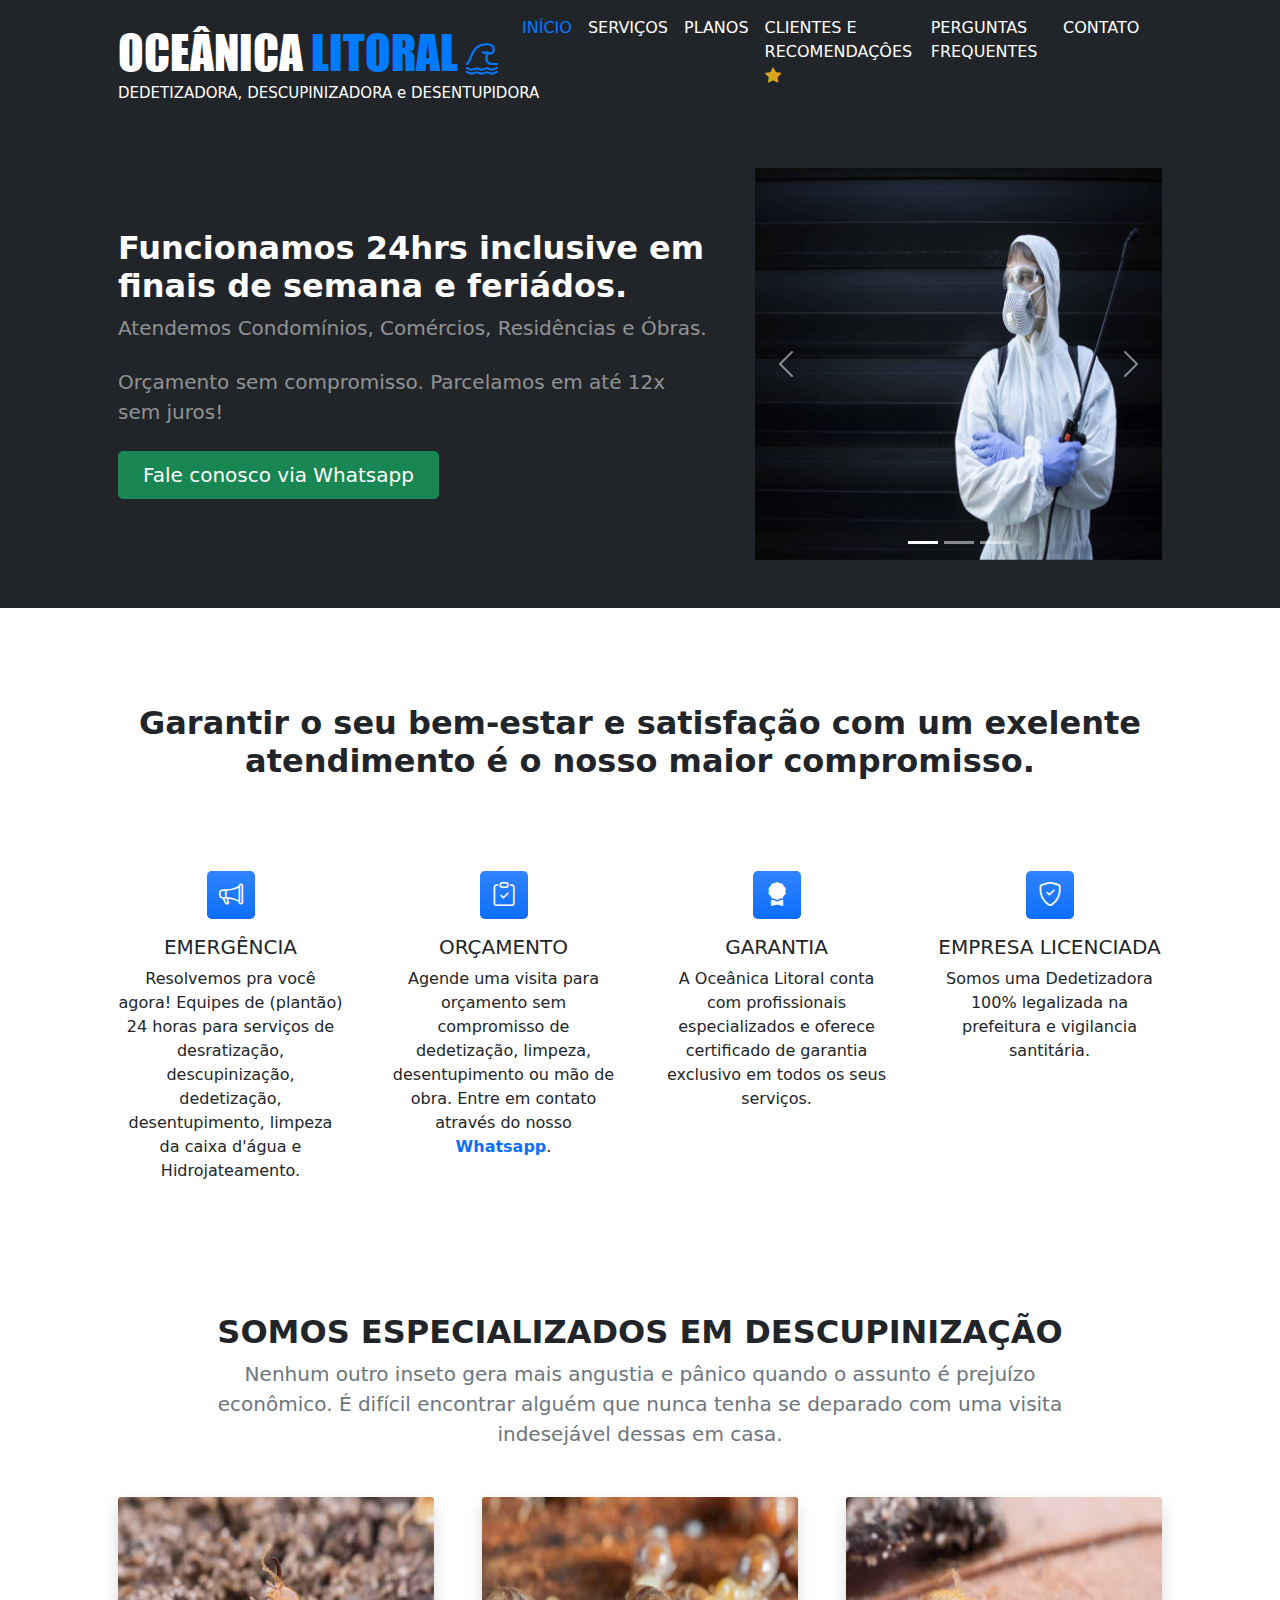
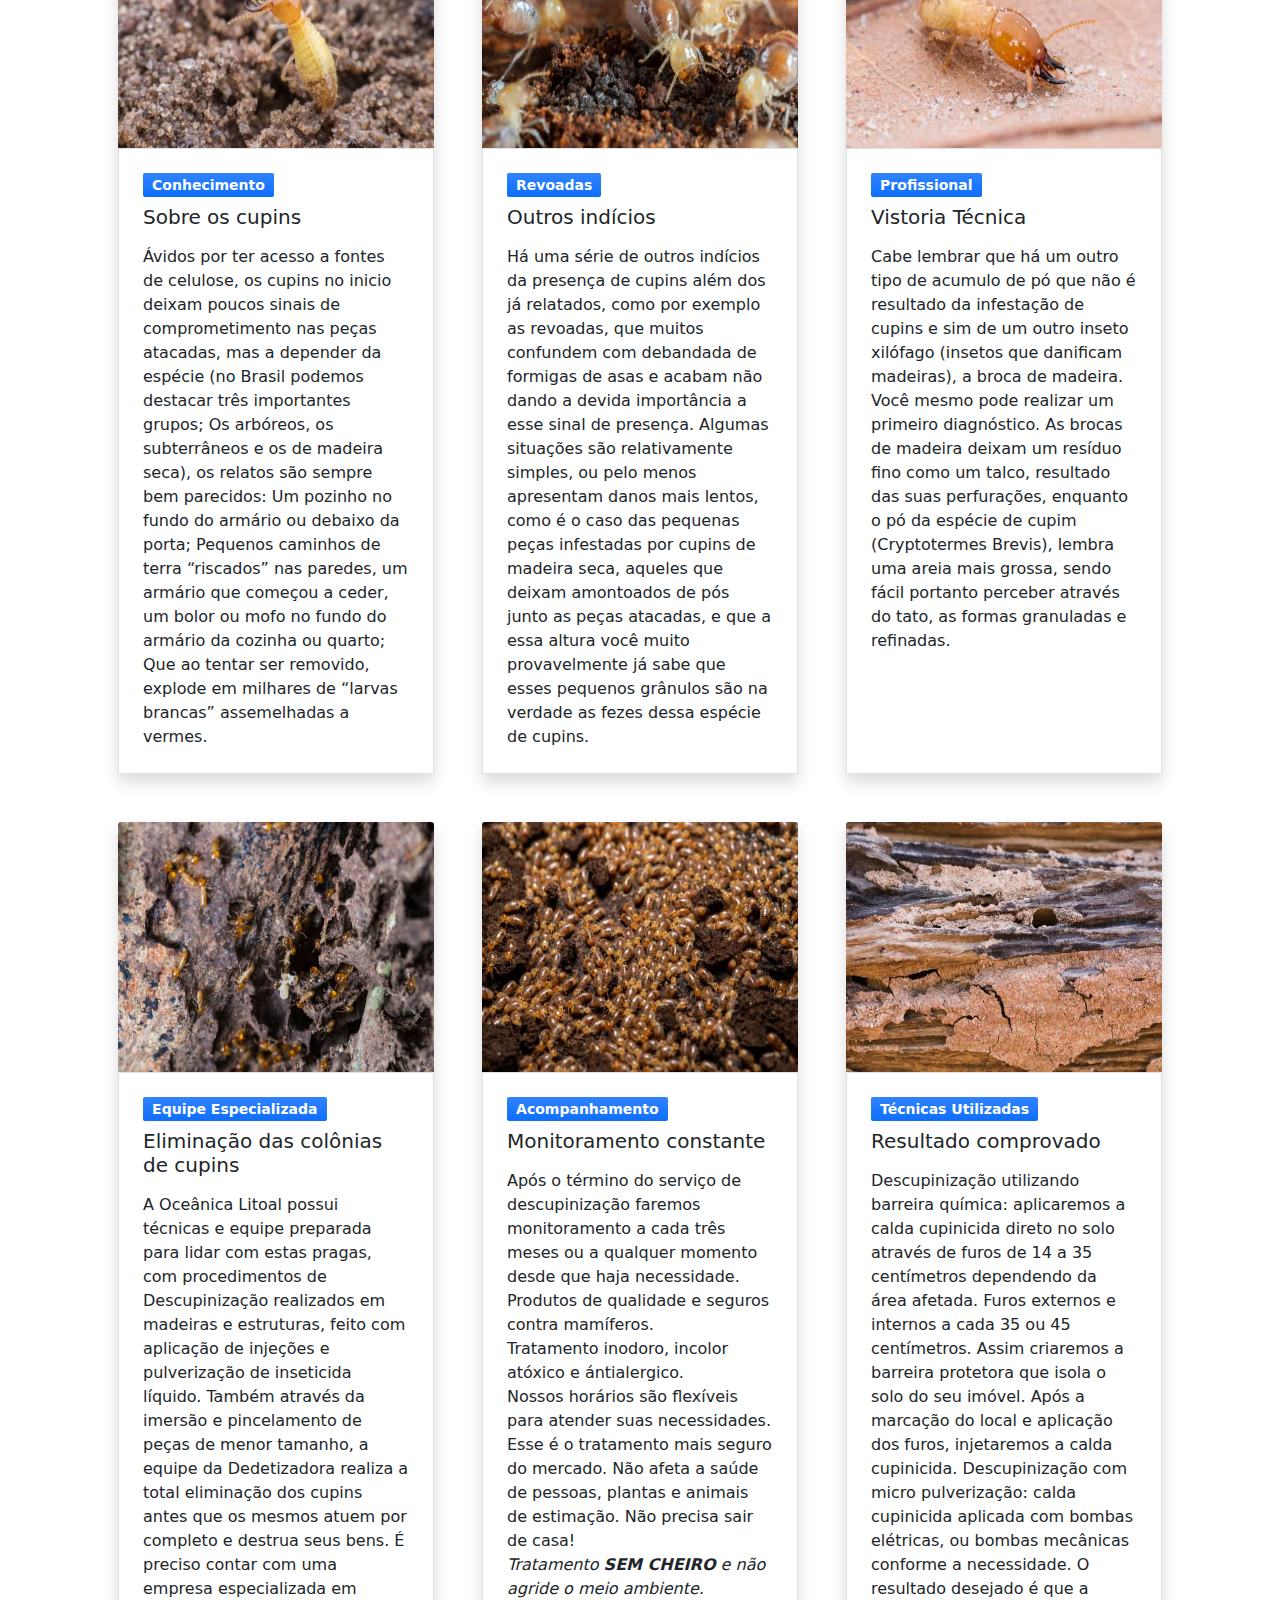
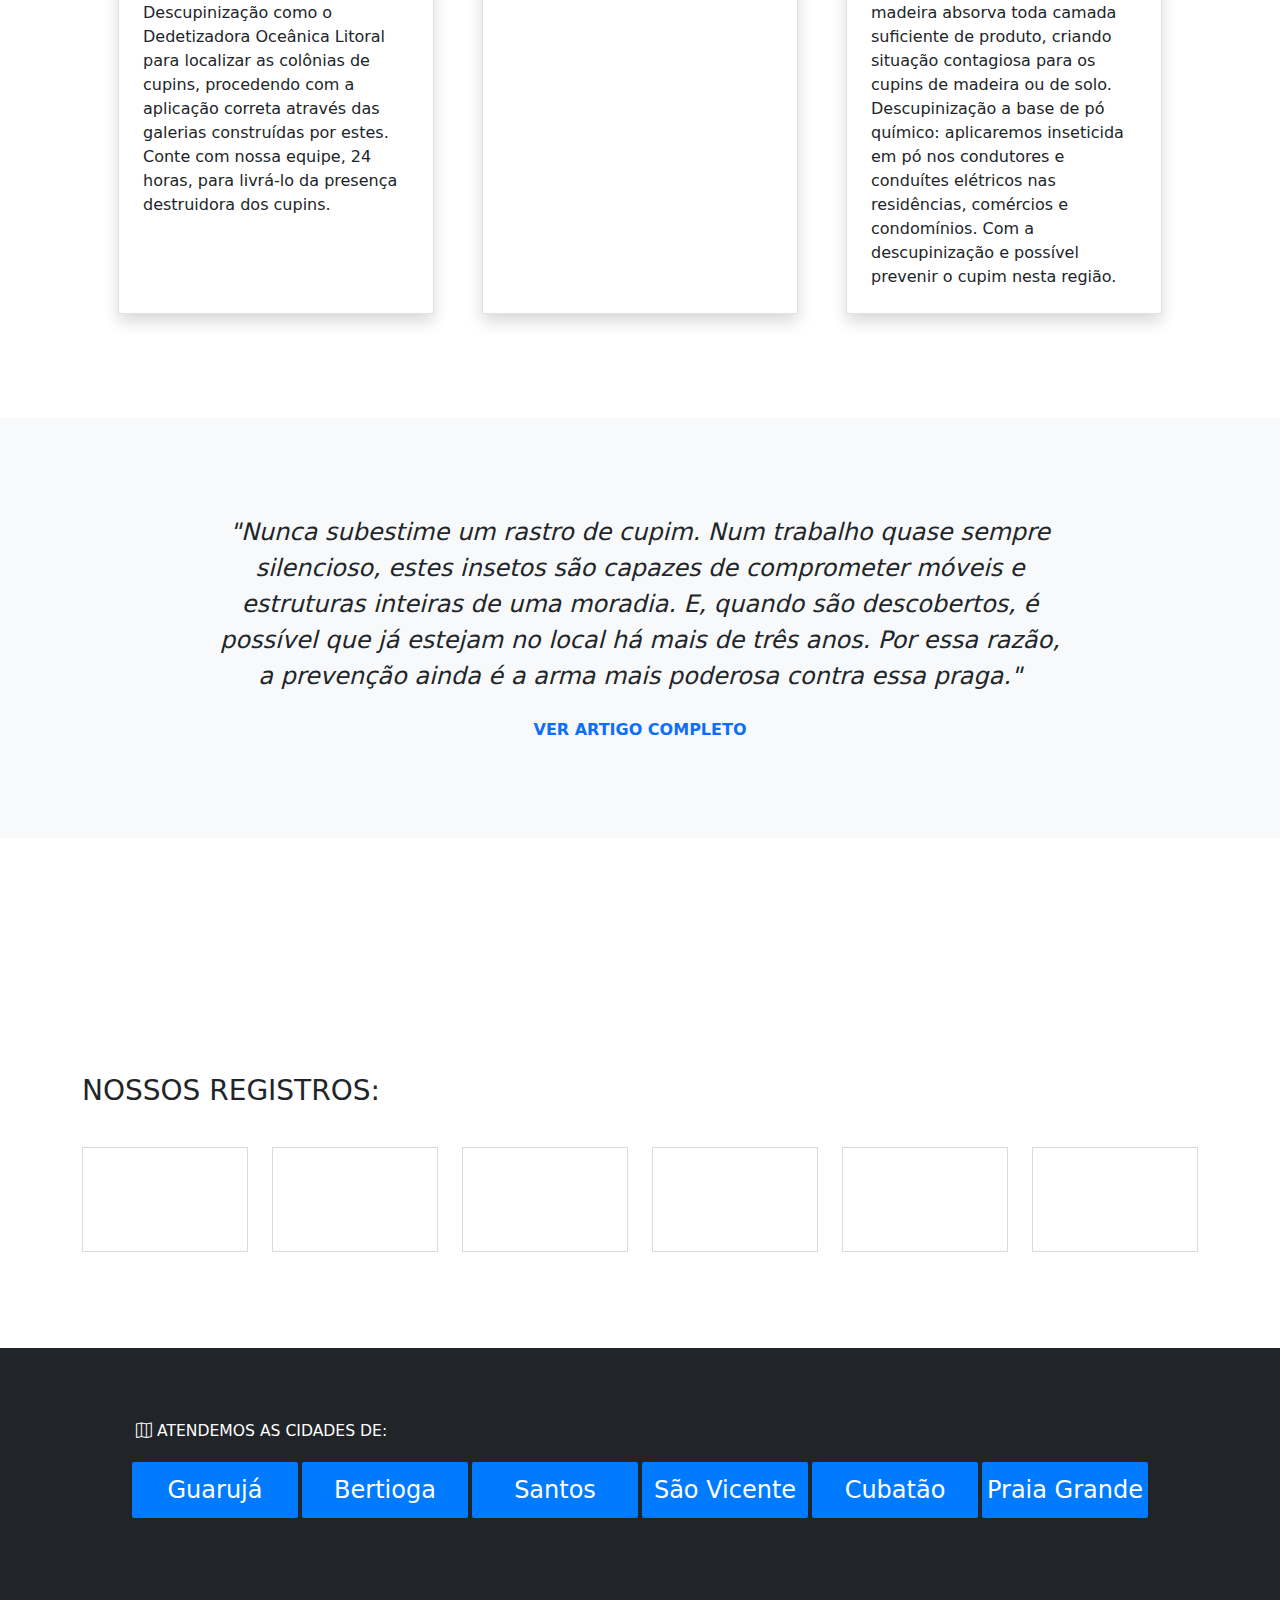
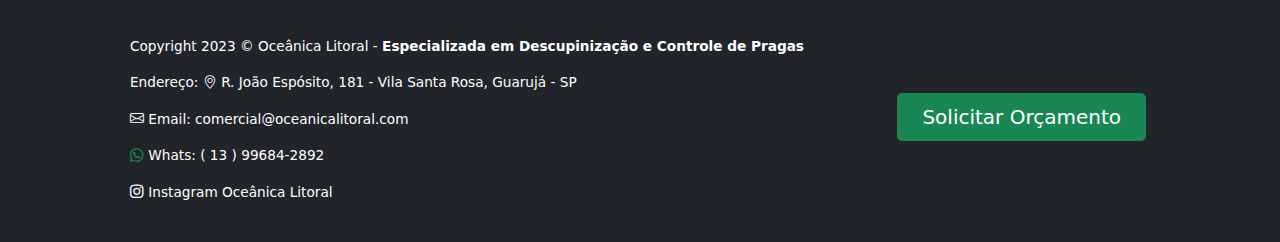
==== commit b281bf0b: "Ajustes finais site novo 2023" ====
--- a/index.html
+++ b/index.html
@@ -196,14 +196,7 @@
                 </div>
             </section>
 
-            <!-- Banner section-->
-            <section class="py-5" id="features">
-                <div class="container px-5 my-5">
-                    <div class="row gx-5">
-                        <img class="img-banner-embarcacoes" src="assets/img/Banner/banner-embarcacao-compress.png" loading="lazy" alt="Banner de atendimentos em embarcações" />
-                    </div>
-                </div>
-            </section>
+            
 
             <!-- Blog preview section-->
             <section class="py-5 ajusteTituloDescupinizacao">
@@ -422,6 +415,71 @@
                     </div>
                 </div>
             </div>
+
+            <!-- Banner section-->
+            <section class="py-1">
+                <div class="container">
+                    <div class="row gx-5">
+                        <img class="img-banner-embarcacoes" src="assets/img/Banner/banner-embarcacao-compress.png" loading="lazy" alt="Banner de atendimentos em embarcações" />
+                    </div>
+                </div>
+            </section>
+
+            <!-- Registros -->
+            <section class="content">
+                <div class="container">
+                  <div class="row">
+              
+                      <div class="col-lg-12 mt-5 mt-lg-0 ajuste-registros">
+              
+                        <h3 class="column-title">NOSSOS REGISTROS:</h3>
+              
+                        <div class="row all-clients">
+                            <div class="col-sm-2 col-6">
+                              <figure class="clients-logo">
+                                  <a href="#!"><img loading="lazy" class="img-fluid" src="assets/img/Registros/Governo-de-SP-Estado.jpg" alt="Crea" /></a>
+                              </figure>
+                            </div><!-- Client 1 end -->
+              
+                            <div class="col-sm-2 col-6">
+                              <figure class="clients-logo">
+                                  <a href="#!"><img loading="lazy" class="img-fluid" src="assets/img/Registros/CETESB.jpg" alt="Abnt" /></a>
+                              </figure>
+                            </div><!-- Client 2 end -->
+              
+                            <div class="col-sm-2 col-6">
+                              <figure class="clients-logo">
+                                  <a href="#!"><img loading="lazy" class="img-fluid" src="assets/img/Registros/sabesp-tratar-esgoto.jpg" alt="Bombeiros" /></a>
+                              </figure>
+                            </div><!-- Client 3 end -->
+              
+                            <div class="col-sm-2 col-6">
+                              <figure class="clients-logo">
+                                  <a href="#!"><img loading="lazy" class="img-fluid" src="assets/img/Registros/Anvisa.jpg" alt="Cpfl" /></a>
+                              </figure>
+                            </div><!-- Client 4 end -->
+              
+                            <div class="col-sm-2 col-6">
+                              <figure class="clients-logo">
+                                  <a href="#!"><img loading="lazy" class="img-fluid" src="assets/img/Registros/CRF.png" alt="Elektro" /></a>
+                              </figure>
+                            </div><!-- Client 5 end -->
+              
+                            <div class="col-sm-2 col-6">
+                              <figure class="clients-logo">
+                                  <a href="#!"><img loading="lazy" class="img-fluid" src="assets/img/Registros/prefeitura-municipal-de-guaruja-original.jpg" alt="Isa" /></a>
+                              </figure>
+                            </div><!-- Client 6 end -->
+              
+                        </div><!-- Clients row end -->
+              
+                      </div><!-- Col end -->
+              
+                  </div>
+                  <!--/ Content row end -->
+                </div>
+                <!--/ Container end -->
+              </section><!-- Content end -->
 
             <div class="bg-dark py-4 justify-content-center containerCidades">
                 <!-- <p class="localizacaoAtendimento">Atendemos</p> -->
--- a/css/oceanica.css
+++ b/css/oceanica.css
@@ -487,3 +487,48 @@
     font-weight: 100 !important;
     font-size: 20px;
 }
+
+/* Banner Embarcações */
+
+.img-banner-embarcacoes{
+  padding-right: 6rem !important;
+  padding-left: 6rem !important;
+  margin-top: 0rem !important;
+  margin-bottom: 3rem !important;
+}
+
+
+/* Clients */
+.clients-logo {
+  margin: 0 0 30px;
+  border: 1px solid #dadada;
+  min-height: 105px;
+  padding: 0 30px;
+  display: flex;
+  flex-direction: column;
+  justify-content: center;
+  align-items: center;
+  align-content: center;
+}
+
+.clients-logo img {
+  -webkit-filter: grayscale(100%);
+          filter: grayscale(100%);
+  -webkit-filter: gray;
+          filter: gray;
+}
+
+/* Column title */
+.column-title {
+  margin: 0 0 40px;
+}
+
+.column-title-small {
+  font-size: 20px;
+  margin: 0 0 25px;
+}
+
+.ajuste-registros{
+  margin-bottom: 5.625rem;
+  margin-top: 5.625rem !important;
+}
